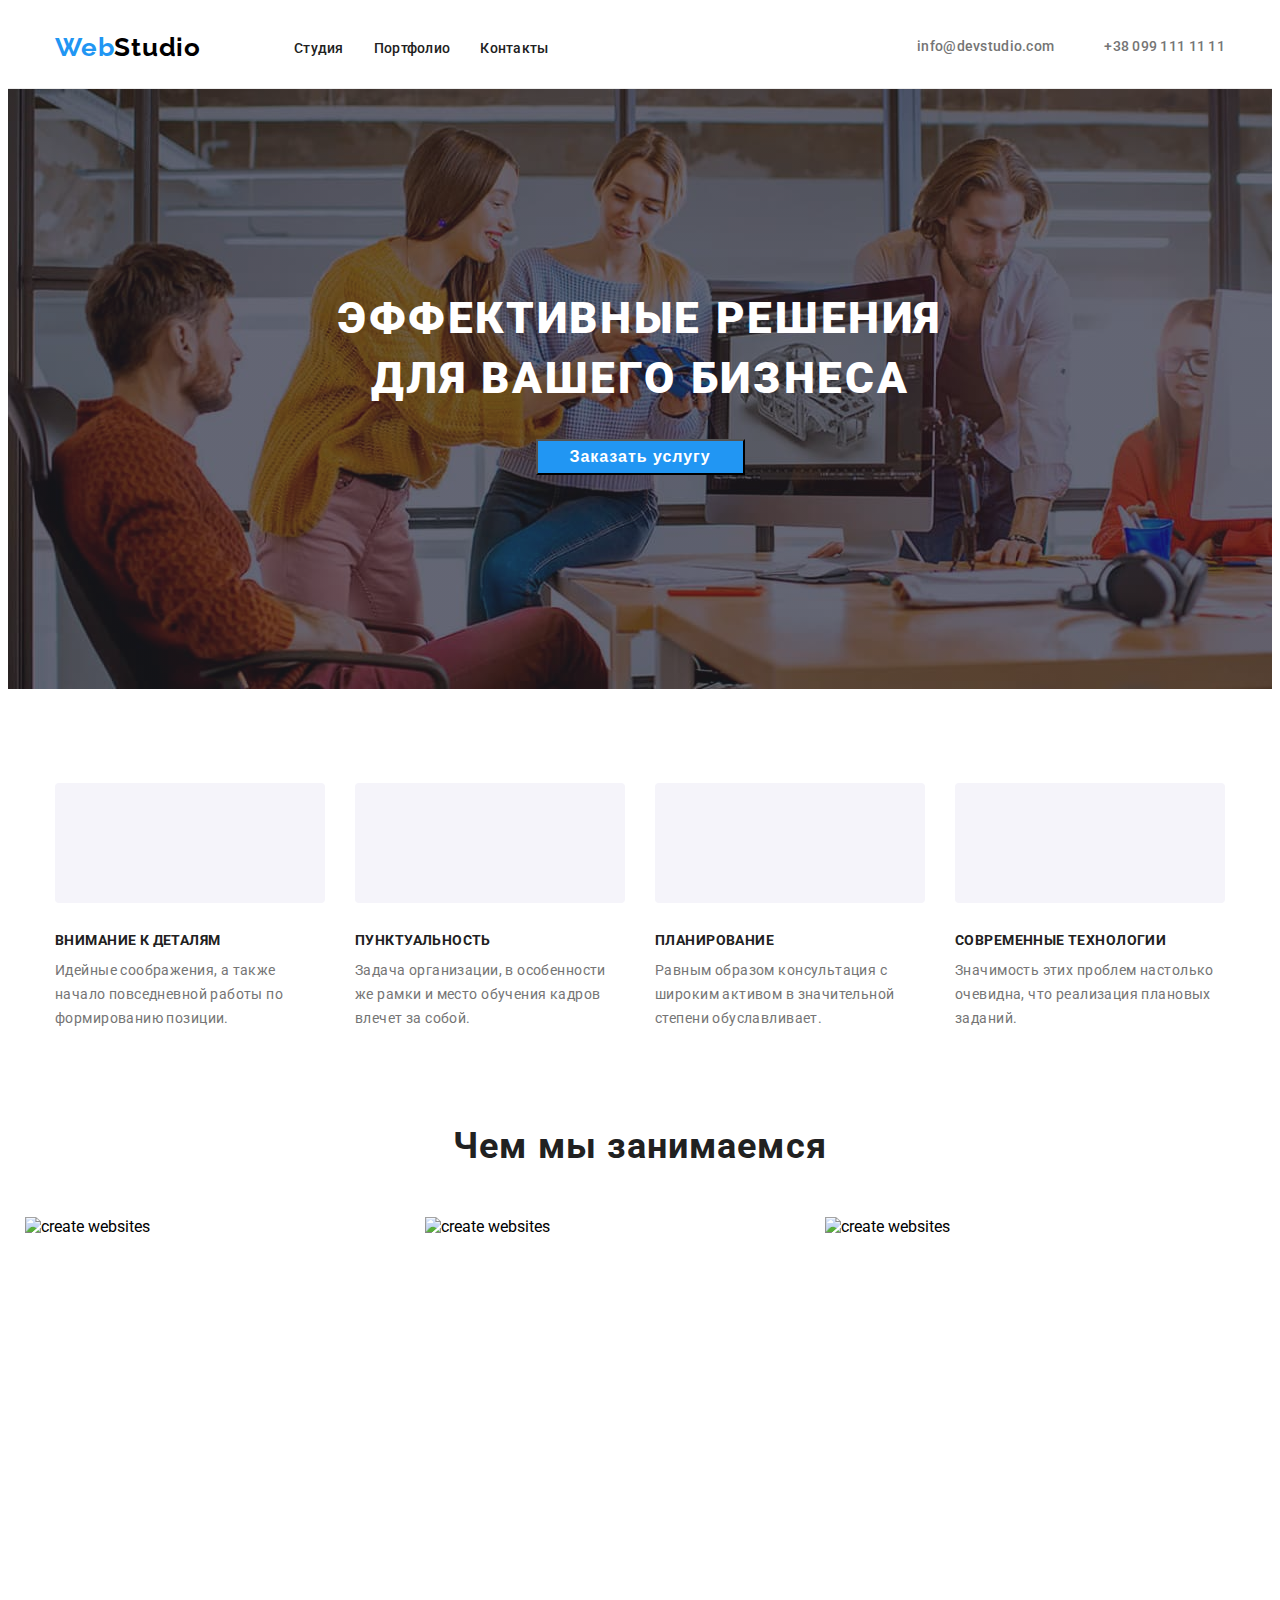
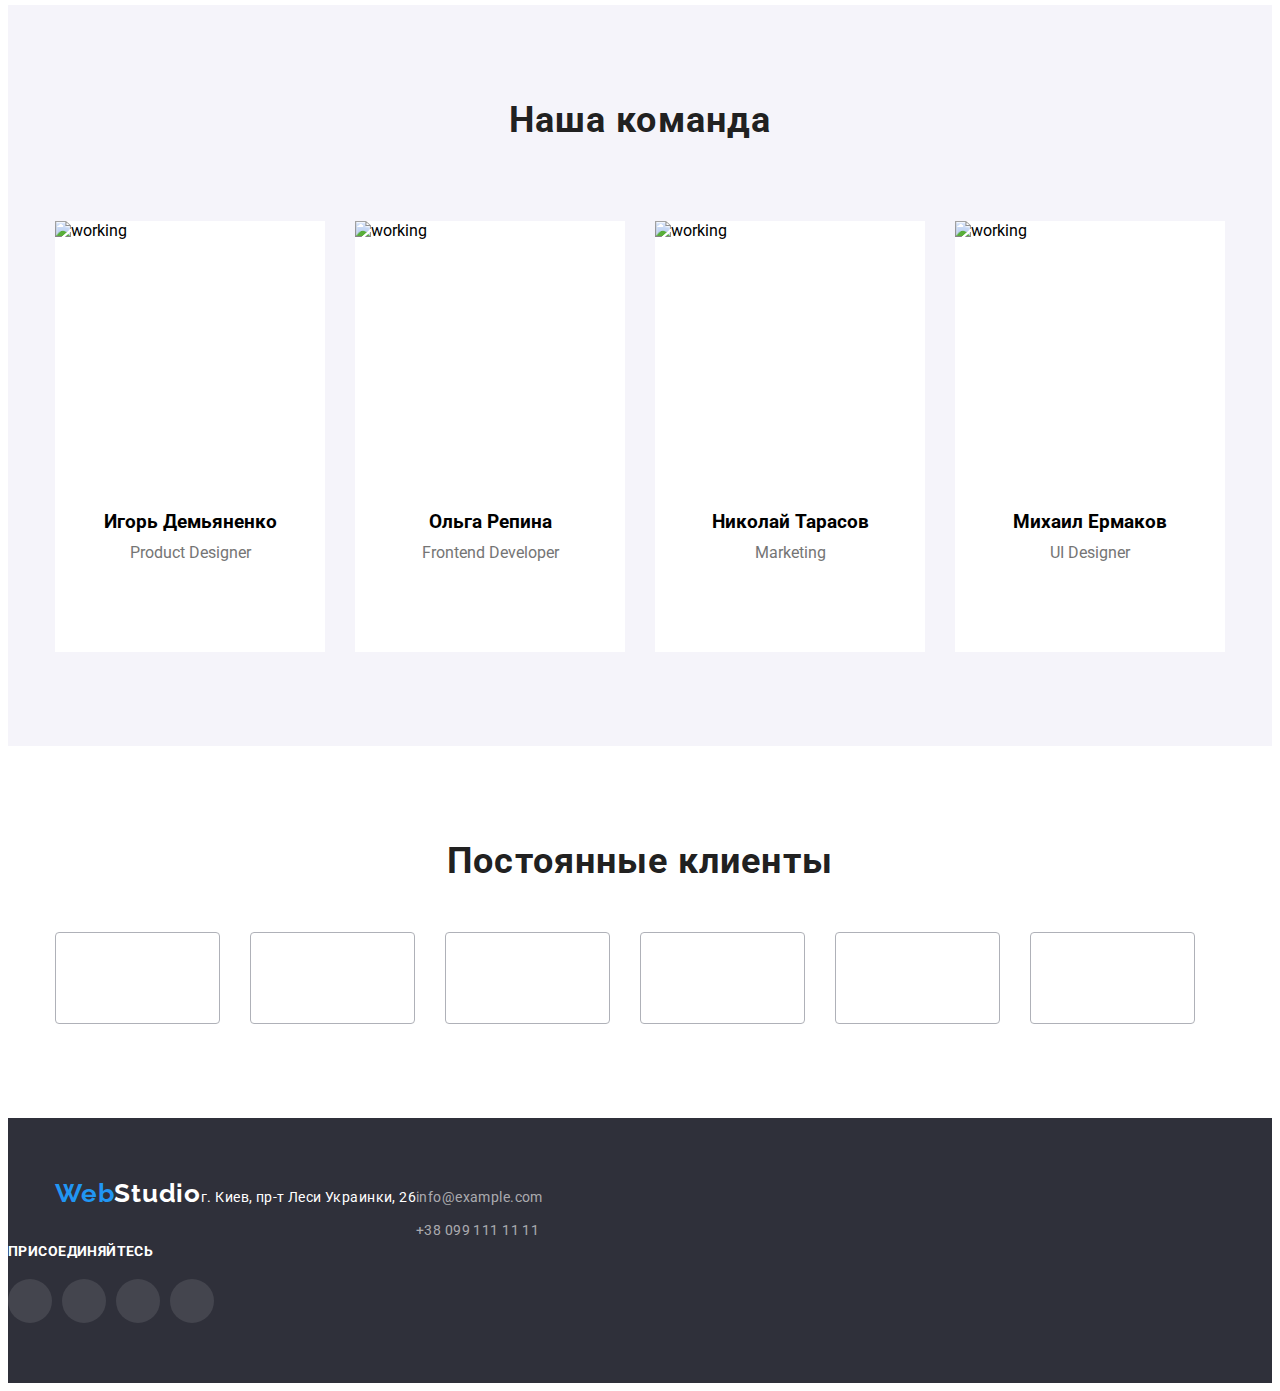
==== index.html @ 2af1f32a "/" ====
<!DOCTYPE html>
<html lang="en">

<head>
    <meta charset="UTF-8" />
    <meta name="viewport" content="width=device-width, initial-scale=1.0">
    <title>Эффективные решения для вашего бизнеса</title>
    <link rel="stylesheet" href="https://cdnjs.cloudflare.com/ajax/libs/modern-normalize/1.1.0/modern-normalize.min.css"
        integrity="sha512-wpPYUAdjBVSE4KJnH1VR1HeZfpl1ub8YT/NKx4PuQ5NmX2tKuGu6U/JRp5y+Y8XG2tV+wKQpNHVUX03MfMFn9Q=="
        crossorigin="anonymous" referrerpolicy="no-referrer" />
    <link rel="preconnect" href="https://fonts.googleapis.com">
    <link rel="preconnect" href="https://fonts.gstatic.com" crossorigin>
    <link
        href="https://fonts.googleapis.com/css2?family=Raleway:wght@700&family=Roboto:wght@400;500;700;900&display=swap"
        rel="stylesheet">
    <link rel="stylesheet" href="./css/styles.css">
</head>

<body>


    <header class="header">
        <div class="container header-container">
        <nav class="header-nav">
            <div class="logo-nav">
            <a class="logo" href="./index.html">Web<span class="logo-pre">Studio</span></a>
</div>
            <ul class="list header-list">
                <li class="header-item">
                    <a class="link header-link" href="./index.html">Студия</a>
                </li>
                <li class="header-item">
                    <a class="link header-link" href="./portfolio.html">Портфолио</a>
                </li>
                <li class="header-item">
                    <a class="link header-link" href="">Контакты</a>
                </li>
            </ul>
</nav>
        
                <ul class="list header-list">
                <li class="header-item">
                    
                    <a class="link header-tel" href="mailto:info@devstudio.com">
                        <svg class="icon-mail" width="16" height="12">
                            <use href="./images/sprite.svg#icon-mail"></use>
                        </svg> info@devstudio.com</a>
                    </li>
                    <li class="header-item">
                    
                        <a class="link header-tel" href="tel:+380991111111">
                            <svg class="icon-tel" wight="10" height="16">
                                <use href="./images/sprite.svg#icon-tel"></use>
                            </svg> +38 099 111 11 11</a>
                </li>
            </ul>
            
</div>
    </header>


    <main>
        <section class="basement basement-overlay">
            
            <h1 class="hero">Эффективные решения для вашего бизнеса</h1>
            <button type="button" class="header-btn">Заказать услугу</button>
            </div>
        </section>


        <section class="properties"> 
            <h2 hidden>Особенности</h2>
            <div class="container">
                <ul class="list properties-list"> 
                <li class="properties-item">
                    <div class="properties-icons">
                    <svg class="content-icon">
                        <use href="./images/sprite.svg#icon-antenna" wight="70px" height="70px"></use>
                    </svg>
                    </div>
                    <h3 class="properties-title">Внимание к деталям</h3>
                    <p class="properties-text">Идейные соображения, а также начало повседневной работы по формированию
                        позиции.</p>
                </li>
                <li class="properties-item">
                    <div class="properties-icons">
                        <svg class="content-icon">
                            <use href="./images/sprite.svg#icon-clock" wight="70px" height="70px"></use>
                        </svg>
                    </div>
                    <h3 class="properties-title">Пунктуальность</h3>
                    <p class="properties-text">Задача организации, в особенности же рамки и место обучения кадров влечет
                        за собой.</p>
                </li>
                <li class="properties-item">
                    <div class="properties-icons">
                        <svg class="content-icon">
                            <use href="./images/sprite.svg#icon-diagram" wight="70px" height="70px"></use>
                        </svg>
                    </div>
                    <h3 class="properties-title">Планирование</h3>
                    <p class="properties-text">Равным образом консультация с широким активом в значительной степени
                        обуславливает.</p>
                </li>
                <li class="properties-item">
                    <div class="properties-icons">
                        <svg class="content-icon">
                            <use href="./images/sprite.svg#icon-astronaut" wight="70px" height="70px"></use>
                        </svg>
                    </div>
                    <h3 class="properties-title">Современные технологии</h3>
                    <p class="properties-text">Значимость этих проблем настолько очевидна, что реализация плановых
                        заданий.</p>
                </li>
            </ul>
            </div>
        </section>


        <section class="activity">
            <div class="container">
            <h2 class="caption-activity">Чем мы занимаемся</h2>
            <ul class="list activity-list">
                <li class="header-item">
                    <img src="./images/computer.png" alt="create websites" width="370" height="294" />
                </li>
                <li class="header-item">
                    <img src="./images/phone.png" alt="create websites" width="370" height="294" />
                </li>
                <li class="header-item">
                    <img src="./images/design.png" alt="create websites" width="370" height="294" />
                </li>
            </ul>
            </div>
        </section>


        <section class="item">
            <div class="container">
            <h2 class="caption">Наша команда</h2>
            <ul class="list activity-list">
                <li class="activity-item">
                    <img class="activity-hero" src="./images/img.jpg" alt="working" width="270" height="260" />
                    <div class="workers">
                    <h3 class="hero-title">Игорь Демьяненко</h3>
                    <p class="hero-pre-title">Product Designer</p>
                    <ul class="team-icons">
                        <li class="btn-icon">
                            <a href="" class="button-social">
                                <svg class="soc-icons" width="20" height="20">
                                    <use href="./images/sprite.svg#icon-instagram"></use>
                                </svg>
                            </a>
<li class="btn-icon">
    <a href="" class="button-social">
        <svg class="soc-icons" width="20" height="20">
            <use href="./images/sprite.svg#icon-twitter"></use>
        </svg>
    </a>
    <li class="btn-icon">
        <a href="" class="button-social">
            <svg class="soc-icons" width="20" height="20">
                <use href="./images/sprite.svg#icon-facebook"></use>
            </svg>
        </a>
        <li class="btn-icon">
            <a href="" class="button-social">
                <svg class="soc-icons" width="20" height="20">
                    <use href="./images/sprite.svg#icon-linkedin"></use>
                </svg>
            </a>
                        </li>
                    </ul>
                    </div>
                </li>

                <li class="activity-item">
                    <img class="activity-hero" src="./images/img(1).jpg" alt="working" width="270" height="260" />
                    <div class="workers">
                    <h3 class="hero-title">Ольга Репина</h3>
                    <p class="hero-pre-title">Frontend Developer</p>
                    <ul class="team-icons">
                        <li class="btn-icon">
                            <a href="" class="button-social">
                                <svg class="soc-icons" width="20" height="20">
                                    <use href="./images/sprite.svg#icon-instagram"></use>
                                </svg>
                            </a>
                        <li class="btn-icon">
                            <a href="" class="button-social">
                                <svg class="soc-icons" width="20" height="20">
                                    <use href="./images/sprite.svg#icon-twitter"></use>
                                </svg>
                            </a>
                        <li class="btn-icon">
                            <a href="" class="button-social">
                                <svg class="soc-icons" width="20" height="20">
                                    <use href="./images/sprite.svg#icon-facebook"></use>
                                </svg>
                            </a>
                        <li class="btn-icon">
                            <a href="" class="button-social">
                                <svg class="soc-icons" width="20" height="20">
                                    <use href="./images/sprite.svg#icon-linkedin"></use>
                                </svg>
                            </a>
                        </li>
                    </ul>
                    </div>
                </li>
                <li class="activity-item">
                    <img class="activity-hero" src="./images/img(2).jpg" alt="working" width="270" height="260" />
                    <div class="workers">
                    <h3 class="hero-title">Николай Тарасов</h3>
                    <p class="hero-pre-title">Marketing</p>
                    <ul class="team-icons">
                        <li class="btn-icon">
                            <a href="" class="button-social">
                                <svg class="soc-icons" width="20" height="20">
                                    <use href="./images/sprite.svg#icon-instagram"></use>
                                </svg>
                            </a>
                        <li class="btn-icon">
                            <a href="" class="button-social">
                                <svg class="soc-icons" width="20" height="20">
                                    <use href="./images/sprite.svg#icon-twitter"></use>
                                </svg>
                            </a>
                        <li class="btn-icon">
                            <a href="" class="button-social">
                                <svg class="soc-icons" width="20" height="20">
                                    <use href="./images/sprite.svg#icon-facebook"></use>
                                </svg>
                            </a>
                        <li class="btn-icon">
                            <a href="" class="button-social">
                                <svg class="soc-icons" width="20" height="20">
                                    <use href="./images/sprite.svg#icon-linkedin"></use>
                                </svg>
                            </a>
                        </li>
                    </ul>
                    </div>
                </li>
                <li class="activity-item">
                    <img class="activity-hero" src="./images/img(3).jpg" alt="working" width="270" height="260" />
                    <div class="workers">
                    <h3 class="hero-title">Михаил Ермаков</h3>
                    <p class="hero-pre-title">UI Designer</p>
                    <ul class="team-icons">
                        <li class="btn-icon">
                            <a href="" class="button-social">
                                <svg class="soc-icons" width="20" height="20">
                                    <use href="./images/sprite.svg#icon-instagram"></use>
                                </svg>
                            </a>
                        <li class="btn-icon">
                            <a href="" class="button-social">
                                <svg class="soc-icons" width="20" height="20">
                                    <use href="./images/sprite.svg#icon-twitter"></use>
                                </svg>
                            </a>
                        <li class="btn-icon">
                            <a href="" class="button-social">
                                <svg class="soc-icons" width="20" height="20">
                                    <use href="./images/sprite.svg#icon-facebook"></use>
                                </svg>
                            </a>
                        <li class="btn-icon">
                            <a href="" class="button-social">
                                <svg class="soc-icons" width="20" height="20">
                                    <use href="./images/sprite.svg#icon-linkedin"></use>
                                </svg>
                            </a>
                        </li>
                    </ul>
                    </div>
                </li>
            </ul>
        </div>
        </section>
    </main>


    <section class="clients">
        <div class="container">
            <h2 class="clients-o"> Постоянные клиенты </h2>
            <ul class="clients-container">
                <li class="client-li">
                    <a class="client-item" href="" target="_blank" rel="noopener noreferrer">
                        <svg class="client-icon" width="106" height="60">
                            <use href="./images/sprite.svg#icon-company1"></use>
                        </svg>
                    </a>
                </li>
                <li class="client-li">
                    <a class="client-item" href="" target="_blank" rel="noopener noreferrer">
                        <svg class="client-icon" width="106" height="60">
                            <use href="./images/sprite.svg#icon-company2"></use>
                        </svg>
                    </a>
                </li>
                <li class="client-li">
                    <a class="client-item" href="" target="_blank" rel="noopener noreferrer">
                        <svg class="client-icon" width="106" height="60">
                            <use href="./images/sprite.svg#icon-company3"></use>
                        </svg>
                    </a>
                </li>
                <li class="client-li">
                    <a class="client-item" href="" target="_blank" rel="noopener noreferrer">
                        <svg class="client-icon" width="106" height="60">
                            <use href="./images/sprite.svg#icon-company4"></use>
                        </svg>
                    </a>
                </li>
                <li class="client-li">
                    <a class="client-item" href="" target="_blank" rel="noopener noreferrer">
                        <svg class="client-icon" width="106" height="60">
                            <use href="./images/sprite.svg#icon-company5"></use>
                        </svg>
                    </a>
                </li>
                <li class="client-li">
                    <a class="client-item" href="" target="_blank" rel="noopener noreferrer">
                        <svg class="client-icon" width="106" height="60">
                            <use href="./images/sprite.svg#icon-company6"></use>
                        </svg>
                    </a>
                </li>

            </ul>
        </div>
    </section>

<footer class="footer">
    <div class="container  footer-container-ul">
        <a class="footer-logo">Web<span class="logo-o-pre">Studio</span> </a>

        <address>
            <ul>
                <li class="footer-item">
                    <a class="footer-adress-link" href="https://goo.gl/maps/RXdo3pRsF12YDNq58" target="_blank"
                        rel="noopener noreferrer">
                        г. Киев, пр-т Леси Украинки, 26 </a>

                </li>
            </ul>
        </address>


        <ul>
            <li class="footer-item">
                <a class="footer-link" href="mailto:info@example.com">info@example.com</a>
            </li>
            <li class="footer-item">
                <a class="footer-link" href="tel:+380991111111">+38 099 111 11 11</a>
            </li>

        </ul>
    </div>
    <div class="footer-o-list">
        <h3 class="footer-header">ПРИСОЕДИНЯЙТЕСЬ</h3>
        <ul class="footer-section">
            <li class="footer-li">
                <a class="social-footer" href="">
                    <svg class="footer-actors-icons">
                        <use href="./images/sprite.svg#icon-instagram" width="20" height="20"></use>
                    </svg>
                </a>
            </li>
            <li class="footer-li">
                <a class="social-footer" href="">
                    <svg class="footer-actors-icons">
                        <use href="./images/sprite.svg#icon-twitter" width="20" height="20"></use>
                    </svg>
                </a>
            </li>
            <li class="footer-li">
                <a class="social-footer" href="">
                    <svg class="footer-actors-icons">
                        <use href="./images/sprite.svg#icon-facebook" width="20" height="20"></use>
                    </svg>
                </a>
            </li>
            <li class="footer-li">
                <a class="social-footer" href="">
                    <svg class="footer-actors-icons">
                        <use href="./images/sprite.svg#icon-linkedin" width="20" height="20"></use>
                    </svg>
                </a>
            </li>
        </ul>
    </div>
</footer>
</body>

</html>
---- css/styles.css ----
body {
  background-color: white;
}
p,
h1,
h2,
h3,
h4,
h5,
h6 {
  margin: 0;
}

ul {
  margin: 0;
  padding-left: 0;
  list-style: none;
}

button {
  cursor: pointer;
}

:root {
  --first-title-color: #ffffff;
  --second-title-color: #000000;
  --accent-color: #ffffff;
  --button-color: #2196f3;
  --icons-color: #AFB1B8;
  

}

img {
  display: block;
}

body {
  font-family: "Roboto", sans-serif;
}
.list {
  list-style: none;
}
.link {
  text-decoration: none;
}
* {
  box-sizing: border-box;
}

.container {
  width: 1200px;
  padding-left: 15px;
  padding-right: 15px;
  margin: 0 auto;
}

/*-------------------------------- header--------------------------------- */

.header {
  background-color: rgb(255, 255, 255);
  padding-top: 24px;
  padding-bottom: 25px;
  border-bottom: 1px solid #ececec;
}

.header-container {
  display: flex;
  align-items: center;
}

.header-connect {
  margin-left: auto;
}

.header-list {
  margin-left: auto;
  display: flex;
}

.header-link {
  font-weight: 500;
  font-size: 14px;
  line-height: 1.14;
  letter-spacing: 0.02em;
  

  color: #212121;
}

.header-link:hover,
.header-link:focus,
.header-tel:hover,
.header-tel:focus {
  color: #2196f3;
}

.header-tel {
  font-weight: 500;
  font-size: 14px;
  line-height: 1.14;
  letter-spacing: 0.02em;
  display: flex;
  align-items: center;

  color: #757575;
}

.header-btn {
  font-weight: bold;
  font-size: 16px;
  line-height: 1.87;
  display: flex;
  align-items: center;
  text-align: center;
  letter-spacing: 0.06em;
  padding-left: 32px;
  padding-right: 32px;

  color: #ffffff;
  margin-top: 350px;
  margin-bottom: 200px;
}

.header-nav {
  display: flex;
  align-items: center;
}

.header-btn {

  background: #2196f3;

  margin: 0 auto;
}

.footer-link {
  font-weight: normal;
  font-size: 14px;
  line-height: 1.71;
  letter-spacing: 0.03em;

  color: rgba(255, 255, 255, 0.6);
}

.header-title {
  font-weight: 500;
  font-size: 14px;
  line-height: 1.14;
  letter-spacing: 0.02em;

  color: #757575;
}

.header-item:not(:last-child) {
  margin-right: 30px;
}


/* ------------------------------hero--------------------------------- */

.hero {
  width: 696px;
  font-weight: 900;
  font-size: 44px;
  line-height: 1.36;
  text-align: center;
  letter-spacing: 0.06em;
  text-transform: uppercase;

  margin: 0 auto;


  margin-bottom: 30px;

  color: #ffffff;
}

.hero-title {
  margin-bottom: 10px;

}

.hero-pre-title {
  
  color: #757575;
}
/*---------------------------------properties--------------------------------*/
.properties {
  padding-top: 94px;
}

.properties-title {
  font-weight: bold;
  font-size: 14px;
  line-height: 1.14;
  letter-spacing: 0.03em;
  text-transform: uppercase;
  margin-bottom: 10px;

  color: #212121;
}

.portfolio-pre-title {
  background: #ffffff;

}

.properties-text {
  font-weight: normal;
  font-size: 14px;
  line-height: 1.71;

  letter-spacing: 0.03em;

  color: #757575;
}

.properties-list {
  margin-top: -30px;
  margin-left: -30px;
  display: flex;
  align-items: center;
}

.properties-item {
  flex-basis: calc(100% / 3 - 30px);
  margin-left: 30px;
  margin-top: 30px;

}


.properties-icons{
  width: 270px;
  height: 120px;
  display: flex;
  align-items: center;
  justify-content: center;
  border-radius: 4px;
  background: #F5F4FA;
  margin-bottom: 30px;
}

/*------------------------reasons-----------------------------*/

.reasons-link {
  background: #f5f4fa;
  border-radius: 4px;

  font-weight: 500;
  font-size: 16px;
  line-height: 1.62;
  text-align: center;
  letter-spacing: 0.03em;
  padding-top: 6px;
  padding-bottom: 6px;
  padding-left: 22px;
  padding-right: 22px;
  color: #212121;
}

.reasons-pre {
  display: flex;
  justify-content: center;
  margin-bottom: 54px;
}

.reasons-link:hover,
.reasons-link:focus,
.reasons-link:hover,
.reasons-link:focus {
  color: var(--accent-color);
  cursor: pointer;
  background-color: #2196f3;
}

.reasons-item:not(:last-child) {
  margin-right: 8px;
}

/*-----------------------portfolio---------------------------*/

.portfolio-title {
  font-weight: bold;
  font-size: 18px;
  line-height: 2;
  letter-spacing: 0.06em;
  margin-bottom: 4px;

  color: #212121;
}

.portfolio-text {
  font-weight: normal;
  font-size: 16px;
  line-height: 1.87;
  letter-spacing: 0.03em;

  color: #757575;

}

.portfolio-pre {
  display: flex;
  margin-top: -30px;
  margin-left: -30px;
  flex-wrap: wrap;
  
}

.portfolio-pre-title {
  margin-top: 30px;
  display: block;
  margin-left: 30px;
  width: 370px;
  background: #ffffff;
}

.portfolio-pre-title:hover,
.portfolio-pre-title:focus{
  
  box-shadow: 0px 1px 1px rgba(0, 0, 0, 0.12),
  0px 4px 4px rgba(0, 0, 0, 0.06),
  1px 4px 6px rgba(0, 0, 0, 0.16);
}

.portfolio-o-pre-title{
  width: 370px;
  margin-left: 30px;
}
.portfolio {
  padding-bottom: 94px;
}

.portfolio-o {
  padding-top: 20px ;
  padding-bottom: 20px;
  padding-left: 24px ;
  padding-right: 24px; 
  border-right: 1px solid rgba(238, 238, 238, 1);;
  border-left: 1px solid rgba(238, 238, 238, 1);
  border-bottom:1px solid rgba(238, 238, 238, 1);
}

/*---------------------------address---------------------------------------*/

/*---------------------------------headlines------------------------------*/

.headlines {
  font-weight: bold;
  font-size: 36px;
  line-height: 1.16;
  text-align: center;
  letter-spacing: 0.03em;

  color: #212121;
}

/*----------------------------logo----------------------------------------*/
.logo-nav{
  margin-right: 93px;
}
.logo {
  font-family: "Raleway";
  display: block;
  font-weight: bold;
  font-size: 26px;
  letter-spacing: 0.03em;

  color: #2196f3;
  text-decoration: none;
}

.logo-pre {
  font-weight: bold;
  font-size: 26px;
  line-height: 1.19;
  letter-spacing: 0.03em;

  color: #000000;
}

.logo-o-pre {
  font-weight: bold;
  font-size: 26px;
  line-height: 1.19;
  letter-spacing: 0.03em;

  color: #ffffff;
}

.logo-item {
  background-color: #2f303a;
}

/* ------------------------------basement-------------------------------- */
.basement-overlay{
  max-width: 1600px;
  height: 600px;
  margin-left: auto;
  margin-right: auto;
  border-color: rgba(196, 196, 196, 1);
  background-image: linear-gradient(
    to right,
    rgba(47, 48, 58, 0.4),
    rgba(47, 48, 58, 0.4)
  ), 
  url(../images/people.jpg);
  background-size: cover;
}

.basement {
  padding-top: 200px;
  padding-bottom: 200px;
  background-color: rgb(62, 62, 68);
}

/*-----------------------------------footer------------------------------ */
.footer {
  padding-top: 60px;
  padding-bottom: 60px;
  background-color: #2f303a;
}

.footer-container{

}

.footer-logo {
  font-family: "Raleway";
  font-weight: bold;
  font-size: 26px;
  letter-spacing: 0.03em;
  display: block;
  margin-bottom: 30px;
  
  color: #2196f3;
  text-decoration: none;
}

.footer-pre {
  padding-top: 60px;
  padding-bottom: 60px;
}

.footer-item:not(:last-child) {
  margin-bottom: 9px;
}

.footer-li:not(:last-child) {
  margin-right: 10px;
}

.footer-o-pre {
  padding-bottom: 60px;
  padding-top: 60px;
}

.footer-adress-link {
  font-weight: normal;
  font-size: 14px;
  line-height: 1.71;
  letter-spacing: 0.03em;

  color: #ffffff;
  text-decoration: none;
  font-style: normal;
}
.footer-link {
  text-decoration: none;
  font-style: normal;
}

.footer-list{
  display: flex;
  align-items: baseline;
font-weight: 700;
font-size: 14px;
line-height: 16px;
letter-spacing: 0.03em;
text-transform: uppercase;
color: #FFFFFF; 
}

.footer-o-list {
  font-family: 'Roboto';
  font-style: normal;
  font-weight: 700;
  font-size: 14px;
  line-height: 16px;
  letter-spacing: 0.03em;
  text-transform: uppercase;
  color: #FFFFFF;
}
.footer-header{

font-family: 'Roboto';
margin-bottom: 20px;
font-weight: 700;
font-size: 14px;
line-height: 16px;
letter-spacing: 0.03em;
text-transform: uppercase;

color: #FFFFFF;
}

.footer-container-ul{
  display: flex;
  align-items: baseline;
}

.social-footer{
  padding: 0;
  border:none;
  width: 44px;
  height: 44px;
  fill: var(--accent-color);
  background-color: rgba(255, 255, 255, 0.1);
  border-radius: 50%;
  display: flex;
  justify-content: center;
  align-items: center;
}

.footer-actors-icons{
  height: 20px;
  width: 20px;
}

.social-footer:hover,
.social-footer:focus {
  background-color: var(--button-color);
}



.footer-section{
    display: flex;
}

/*------------------------------activity----------------------------------*/


.activity-list {
  
  margin-left: -30px;
  display: flex;
}

.activity-item {
  margin-top: 30px;
  margin-left: 30px;
  background: #ffffff;
}

.activity {
  padding-top: 94px;
  padding-bottom: 94px;
}

/*--------------------------caption---------------------------------------*/

.caption {
  font-weight: bold;
  font-size: 36px;
  line-height: 42px;
  text-align: center;
  letter-spacing: 0.03em;
  
  margin-bottom: 50px;

  color: #212121;
}

.caption-activity {
  font-weight: bold;
  font-size: 36px;
  line-height: 42px;
  text-align: center;
  letter-spacing: 0.03em;

  color: #212121;

  margin-bottom: 50px;
}

.activity-item:not(:last-child)) {
  margin-right: 30px;
}

/* ------------------------item------------------------------------------- */
.item {
  padding-top: 94px;
  padding-bottom: 94px;
  background-color: #f5f4fa;
}

.workers {
  padding-top: 30px ;
  padding-bottom: 30px;
  text-align: center;
}

.reasons {
  padding-top: 94px;
  padding-bottom: 94px;
}

/* ----------------------------clients---------------------------------- */
.clients{
  padding-top: 94px;
  padding-bottom: 94px;

}

.clients-o{
  align-items: center;
  font-size: 36px;
  letter-spacing: 0.03em;
  margin-bottom: 50px;
  text-align: center;
  color: #212121;

}

  .client-li :not(:last-child){
    margin-right: ;
  }

.client-li{
  height: 92px;
  width: 170px;
  margin-right: 30px;
}

.clients-container{
  display: flex;
  justify-content: space-between;
  
}

.client-item:hover,
.client-item:focus{
  border: 1px solid var(--button-color);
  fill: var(--button-color)

}


.client-icon{
fill: var(--icons-color);
}

.client-icon:hover,
.client-icon:focus {
  fill: var(--button-color);
}

.client-item{
  width: 100%;
  height: 100%;
  border: 1px solid #AFB1B8;
  border-radius: 4px;
  display: flex;
  justify-content: center;
  align-items: center;
}


/*------------------------icon-----------------------------------------*/
.icon-tel {
  width :10px;
  height :16px;
  fill: currentColor;
  margin-right: 10px;
}
.icon-tel:hover,
.icon-tel:focus,
.icon-mail:hover,
.icon-mail:focus,
{
  color: var(--accent-color);
  cursor: pointer;
  fill: var(--button-color)
}

.icon-mail {
  width :16px;
  height :12px;
  fill: currentColor;
margin-right: 10px;
}

.content-icon{
  width: 70px;
  height: 70px;
  fill: var(--icons-color);
}

.team-icons{
  list-style: none;
  display: flex;
  justify-content: center;
  align-items: center;
  cursor: pointer;
  margin-top: 16px;
}

.btn-icon:not(:last-child){
  margin-right: 10px;
}

.button-social{
  display: flex;
  justify-content: center;
  align-items: center;
  width: 44px;
  height: 44px;
  border-radius: 50%;
  fill:var(--icons-color);
}

.button-social:hover,
.button-social:focus{
  background-color: var(--button-color);
  fill: var(--accent-color);
}
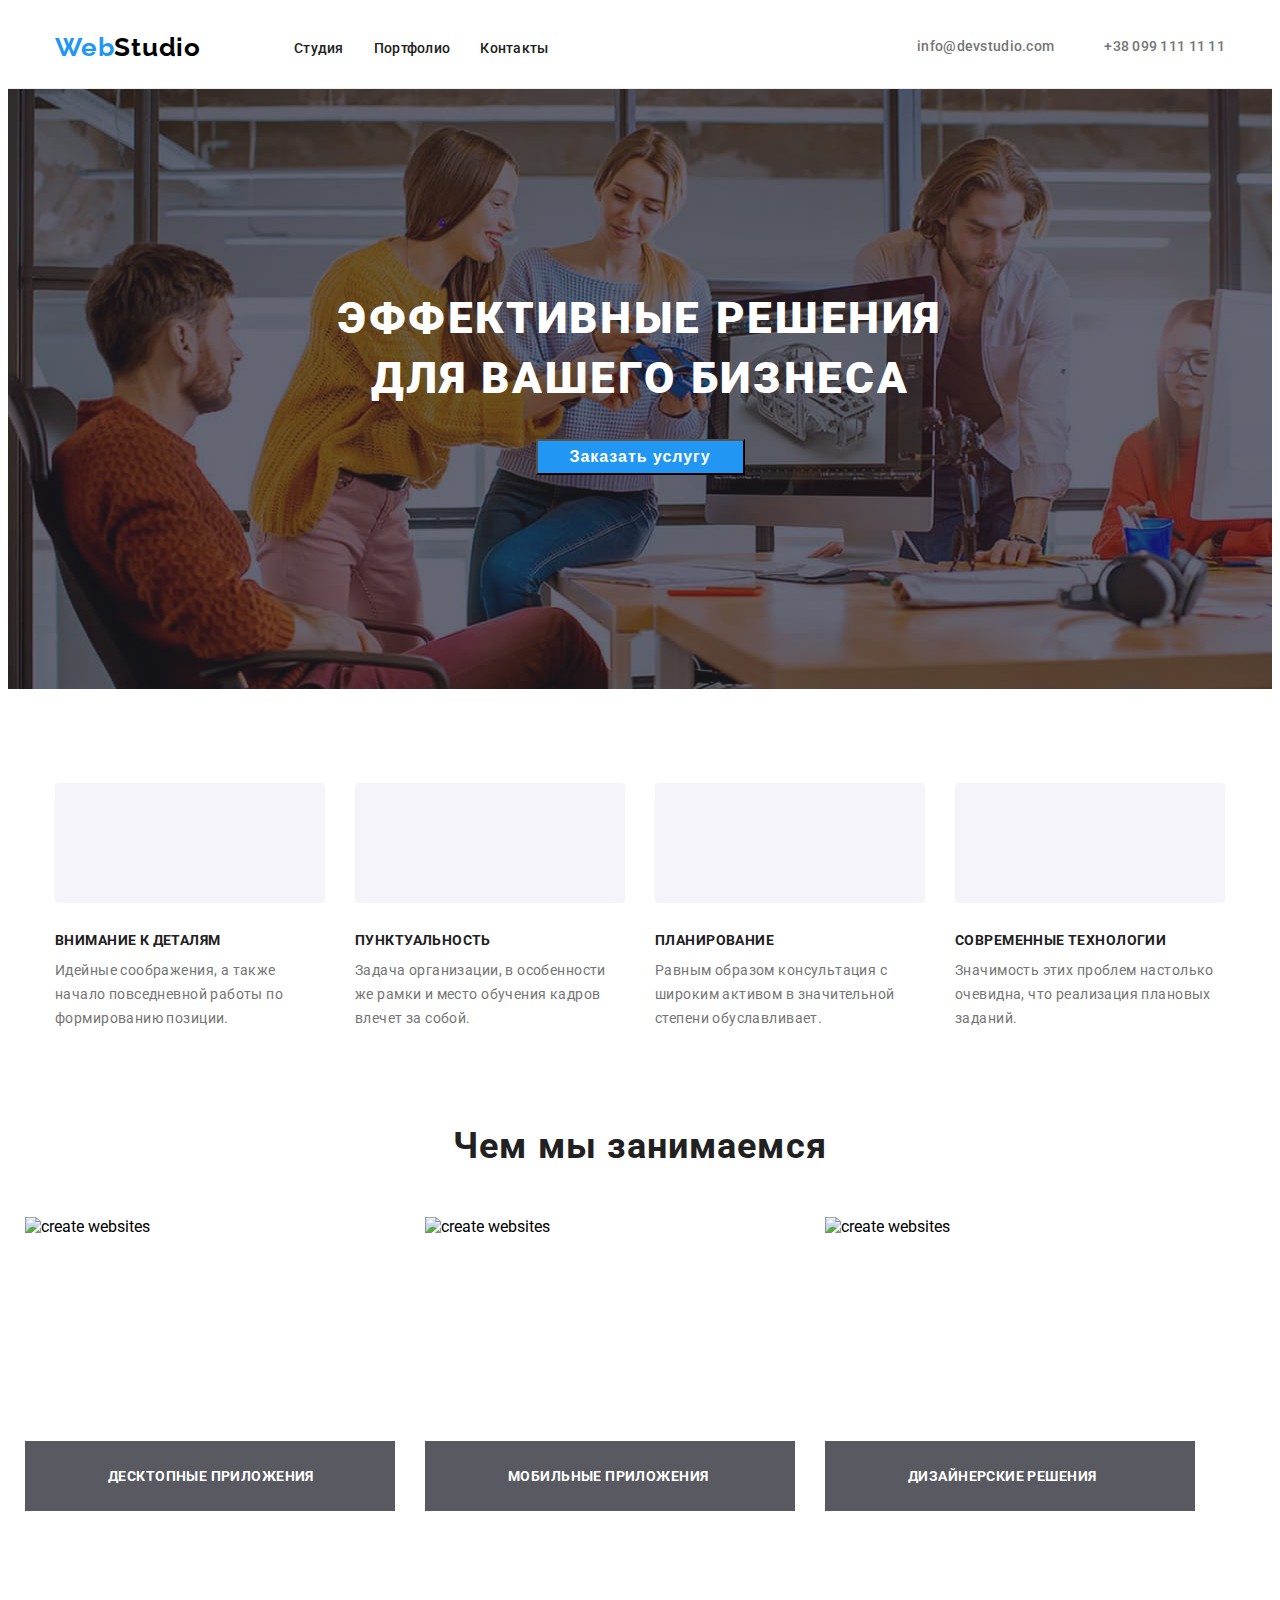
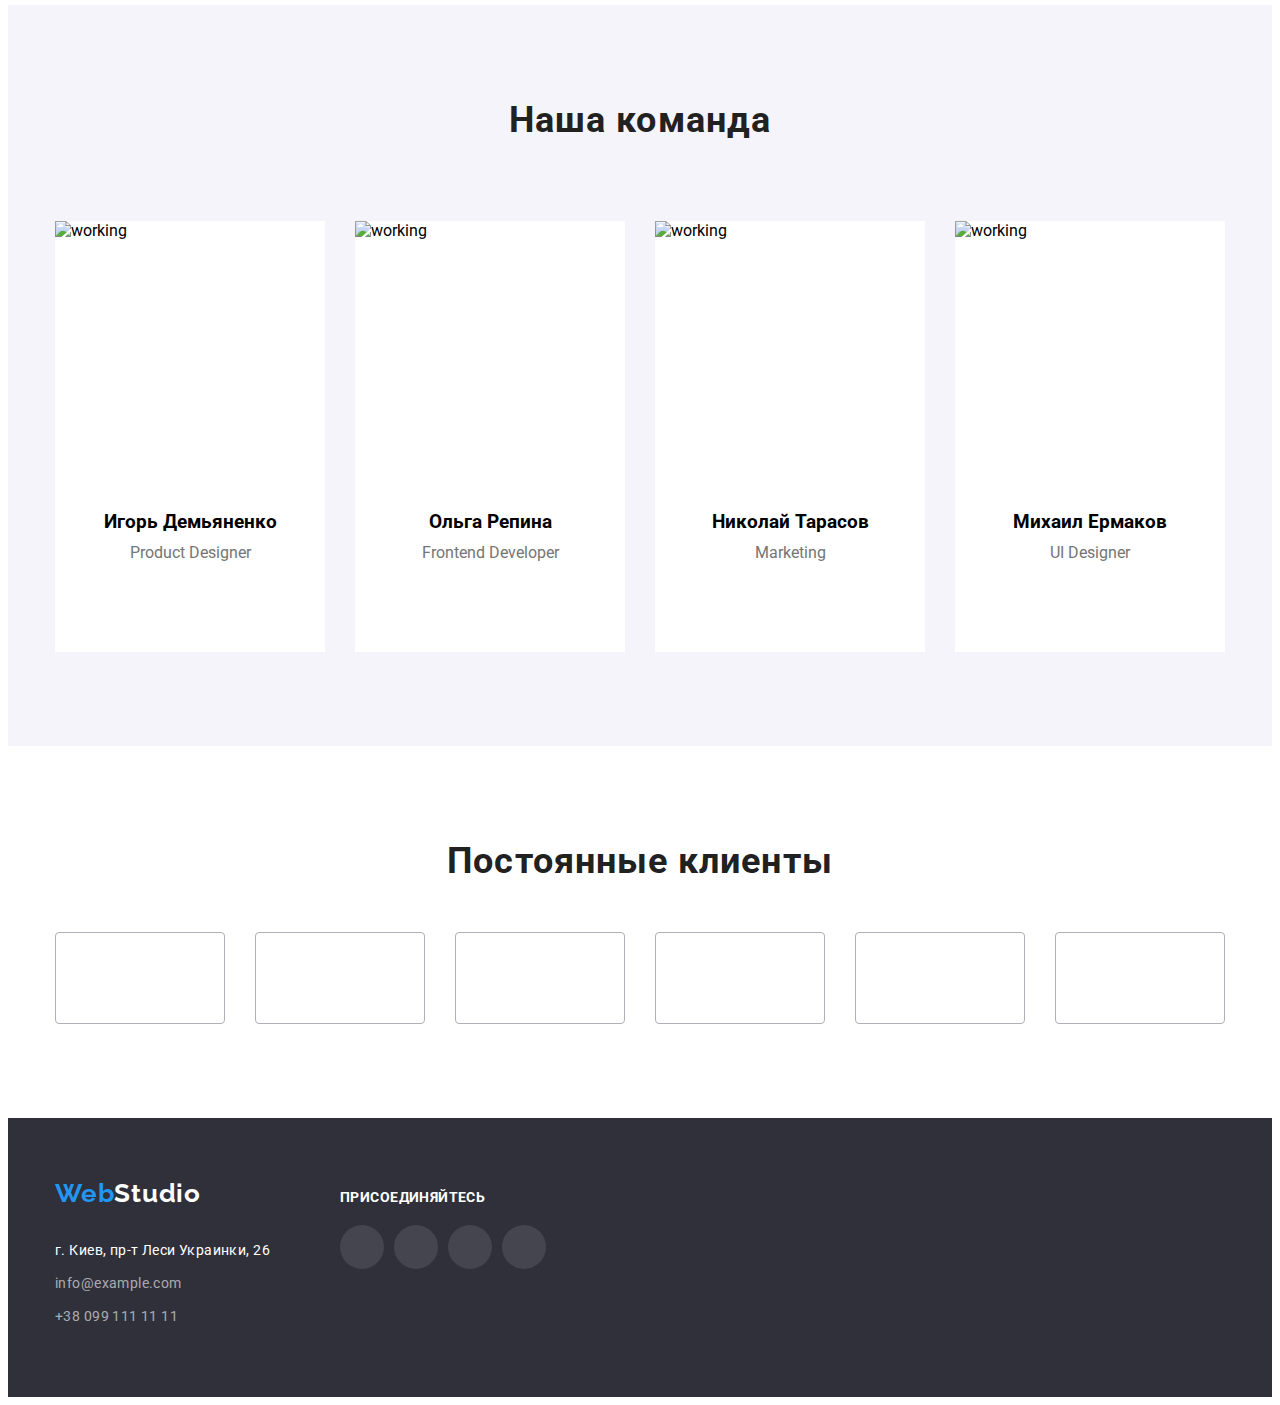
==== commit 1cf16c67: "/" ====
--- a/index.html
+++ b/index.html
@@ -63,7 +63,17 @@
         <section class="basement basement-overlay">
             
             <h1 class="hero">Эффективные решения для вашего бизнеса</h1>
-            <button type="button" class="header-btn">Заказать услугу</button>
+            <button data-modal-open type="button" class="header-btn">Заказать услугу</button>
+            
+            <div class="backdrop is-hidden"  data-modal>
+                <div class="modal">
+                    <div class="backdrop-form">
+                <button type="button" class="backdrop-btn" data-modal-close>
+                    <svg class="backdrop-icon" width="30" height="30">
+                        <use class="" href="./images/close.svg"></use>
+                    </svg>
+                </button>
+                </div>
             </div>
         </section>
 
@@ -122,13 +132,22 @@
             <h2 class="caption-activity">Чем мы занимаемся</h2>
             <ul class="list activity-list">
                 <li class="header-item">
-                    <img src="./images/computer.png" alt="create websites" width="370" height="294" />
+                    <img class="websites" src="./images/computer.png" alt="create websites" width="370" height="294" />
+                    <div class="activity-text">
+                        <p class="activity-o-text">Десктопные приложения</p>
+                    </div>
                 </li>
                 <li class="header-item">
                     <img src="./images/phone.png" alt="create websites" width="370" height="294" />
+                    <div class="activity-text">
+                        <p class="activity-o-text">Мобильные приложения</p>
+                    </div>
                 </li>
                 <li class="header-item">
                     <img src="./images/design.png" alt="create websites" width="370" height="294" />
+                    <div class="activity-text">
+                        <p class="activity-o-text">Дизайнерские решения</p>
+                    </div>
                 </li>
             </ul>
             </div>
@@ -334,7 +353,10 @@
     </section>
 
 <footer class="footer">
-    <div class="container  footer-container-ul">
+    
+        <div class="container footer-o">
+        <div class="footer-container-ul">
+            
         <a class="footer-logo">Web<span class="logo-o-pre">Studio</span> </a>
 
         <address>
@@ -347,7 +369,6 @@
                 </li>
             </ul>
         </address>
-
 
         <ul>
             <li class="footer-item">
@@ -391,8 +412,10 @@
                 </a>
             </li>
         </ul>
+        </div>
     </div>
 </footer>
+<script src="./js/modal.js"></script>
 </body>
 
 </html>--- a/css/styles.css
+++ b/css/styles.css
@@ -27,7 +27,7 @@
   --accent-color: #ffffff;
   --button-color: #2196f3;
   --icons-color: #AFB1B8;
-  
+  --timing-function: cubic-bezier(0.4, 0, 0.2, 1);
 
 }
 
@@ -55,6 +55,71 @@
   margin: 0 auto;
 }
 
+.backdrop{
+  position: fixed;
+  width: 100%;
+  height: 100%;
+  left: 0px;
+  top: 0px;
+  background: rgba(0, 0, 0, 0.2);
+  opacity: 1;
+  visibility: visible;
+  transition: opacity 250ms var(var(--timing-function));
+}
+
+.backdrop.is-hidden.backdrop-form{
+  transform: translate(-50%, -50%) scale(0.5);
+}
+
+.backdrop-form{
+  position: absolute;
+  top: 50%;
+  left: 50%;
+  transform: translate(-50%, -50%) scale(1);
+  min-width: 528px;
+  min-height: 581px;
+  background-color: var(--accent-color);
+  box-shadow: 0px 1px 3px rgba(0, 0, 0, 0.12), 0px 1px 1px rgba(0, 0, 0, 0.14), 0px 2px 1px rgba(0, 0, 0, 0.2);
+  border-radius: 4px;
+  transition: transform 2500ms var(--timing-function);
+}
+
+.backdrop-btn{
+  position: absolute;
+  top: 8px;
+  right: 8px;
+  border: 0;
+  padding: 0;
+  background-color: var(--accent-color);
+  cursor: pointer;
+  transition: transform 2500ms var(--timing-function);
+}
+
+.backdrop-icon{
+  display: flex;
+  align-items: center;
+  justify-content: center;
+}
+
+.backdrop.is-hidden{
+  opacity: 0;
+  pointer-events: none;
+  visibility: hidden;
+}
+
+.modal{
+position: absolute;
+width: 528px;
+height: 581px;
+left: 536px;
+top: 221px;
+
+background: #FFFFFF;
+box-shadow: 0px 1px 3px rgba(0, 0, 0, 0.12),
+0px 1px 1px rgba(0, 0, 0, 0.14),
+0px 2px 1px rgba(0, 0, 0, 0.2);
+border-radius: 4px;
+}
 /*-------------------------------- header--------------------------------- */
 
 .header {
@@ -79,6 +144,8 @@
 }
 
 .header-link {
+
+  position: relative;
   font-weight: 500;
   font-size: 14px;
   line-height: 1.14;
@@ -95,6 +162,24 @@
   color: #2196f3;
 }
 
+.header-link::after{
+  content: '';
+  position:absolute;
+  display: block;
+  width: 100%;
+  height: 4px;
+  left: 0;
+  top: 46px;
+  background-color: #2196F3;
+  border-radius: 2px;
+  transition: opasity 250ms, cubic-bezier(0.4, 0, 0.2, 1);
+  opacity: 0;
+}
+
+.header-link:hover::after{
+  opacity: 1;
+}
+
 .header-tel {
   font-weight: 500;
   font-size: 14px;
@@ -139,7 +224,6 @@
   font-size: 14px;
   line-height: 1.71;
   letter-spacing: 0.03em;
-
   color: rgba(255, 255, 255, 0.6);
 }
 
@@ -156,6 +240,9 @@
   margin-right: 30px;
 }
 
+.header-item{
+  position: relative;
+}
 
 /* ------------------------------hero--------------------------------- */
 
@@ -258,6 +345,7 @@
   padding-left: 22px;
   padding-right: 22px;
   color: #212121;
+  border: none;
 }
 
 .reasons-pre {
@@ -273,6 +361,10 @@
   color: var(--accent-color);
   cursor: pointer;
   background-color: #2196f3;
+  box-shadow: 0px 3px 1px rgba(0, 0, 0, 0.1),
+  0px 1px 2px rgba(0, 0, 0, 0.08),
+  0px 2px 2px rgba(0, 0, 0, 0.12);
+  border-radius: 4px;
 }
 
 .reasons-item:not(:last-child) {
@@ -317,9 +409,12 @@
   background: #ffffff;
 }
 
-.portfolio-pre-title:hover,
-.portfolio-pre-title:focus{
-  
+.portfolio-list{
+  display: block;
+}
+
+.portfolio-list:hover,
+.portfolio-list:focus{
   box-shadow: 0px 1px 1px rgba(0, 0, 0, 0.12),
   0px 4px 4px rgba(0, 0, 0, 0.06),
   1px 4px 6px rgba(0, 0, 0, 0.16);
@@ -423,9 +518,7 @@
   background-color: #2f303a;
 }
 
-.footer-container{
-
-}
+
 
 .footer-logo {
   font-family: "Raleway";
@@ -444,7 +537,7 @@
   padding-bottom: 60px;
 }
 
-.footer-item:not(:last-child) {
+.footer-item {
   margin-bottom: 9px;
 }
 
@@ -462,6 +555,7 @@
   font-size: 14px;
   line-height: 1.71;
   letter-spacing: 0.03em;
+  
 
   color: #ffffff;
   text-decoration: none;
@@ -484,6 +578,7 @@
 }
 
 .footer-o-list {
+  display: inline-block;
   font-family: 'Roboto';
   font-style: normal;
   font-weight: 700;
@@ -491,7 +586,12 @@
   line-height: 16px;
   letter-spacing: 0.03em;
   text-transform: uppercase;
-  color: #FFFFFF;
+  color: #FFFFFF;  
+}
+
+.footer-o{
+  display: flex;
+  align-items: baseline;
 }
 .footer-header{
 
@@ -506,10 +606,8 @@
 color: #FFFFFF;
 }
 
-.footer-container-ul{
-  display: flex;
-  align-items: baseline;
-}
+
+
 
 .social-footer{
   padding: 0;
@@ -534,7 +632,10 @@
   background-color: var(--button-color);
 }
 
-
+.footer-container-ul{
+  display: block;
+  margin-right: 70px;
+}
 
 .footer-section{
     display: flex;
@@ -560,6 +661,30 @@
   padding-bottom: 94px;
 }
 
+
+
+.activity-text{
+  position: absolute;
+  bottom: 0;
+  width: 370px;
+  height: 70px;
+  
+  background: rgba(47, 48, 58, 0.8);
+}
+
+.activity-o-text{  
+  position: absolute;
+  bottom: 27px;
+  left: 83px;
+  font-family: 'Roboto';
+  font-weight: 700;
+  font-size: 14px;
+  line-height: 16px;
+  letter-spacing: 0.03em;
+  text-transform: uppercase;
+  
+  color: #FFFFFF;
+}
 /*--------------------------caption---------------------------------------*/
 
 .caption {
@@ -608,6 +733,7 @@
   padding-bottom: 94px;
 }
 
+
 /* ----------------------------clients---------------------------------- */
 .clients{
   padding-top: 94px;
@@ -632,31 +758,27 @@
 .client-li{
   height: 92px;
   width: 170px;
-  margin-right: 30px;
+  
+}
+
+.button-social:hover,
+.button-social:focus {
+  background-color: var(--button-color);
+  fill: var(--accent-color);
 }
 
 .clients-container{
   display: flex;
   justify-content: space-between;
-  
+  cursor: pointer;
 }
 
 .client-item:hover,
-.client-item:focus{
+.client-item:focus {
   border: 1px solid var(--button-color);
   fill: var(--button-color)
-
-}
-
-
-.client-icon{
-fill: var(--icons-color);
-}
-
-.client-icon:hover,
-.client-icon:focus {
-  fill: var(--button-color);
-}
+}
+
 
 .client-item{
   width: 100%;
@@ -666,6 +788,7 @@
   display: flex;
   justify-content: center;
   align-items: center;
+fill: var(--icons-color)
 }
 
 
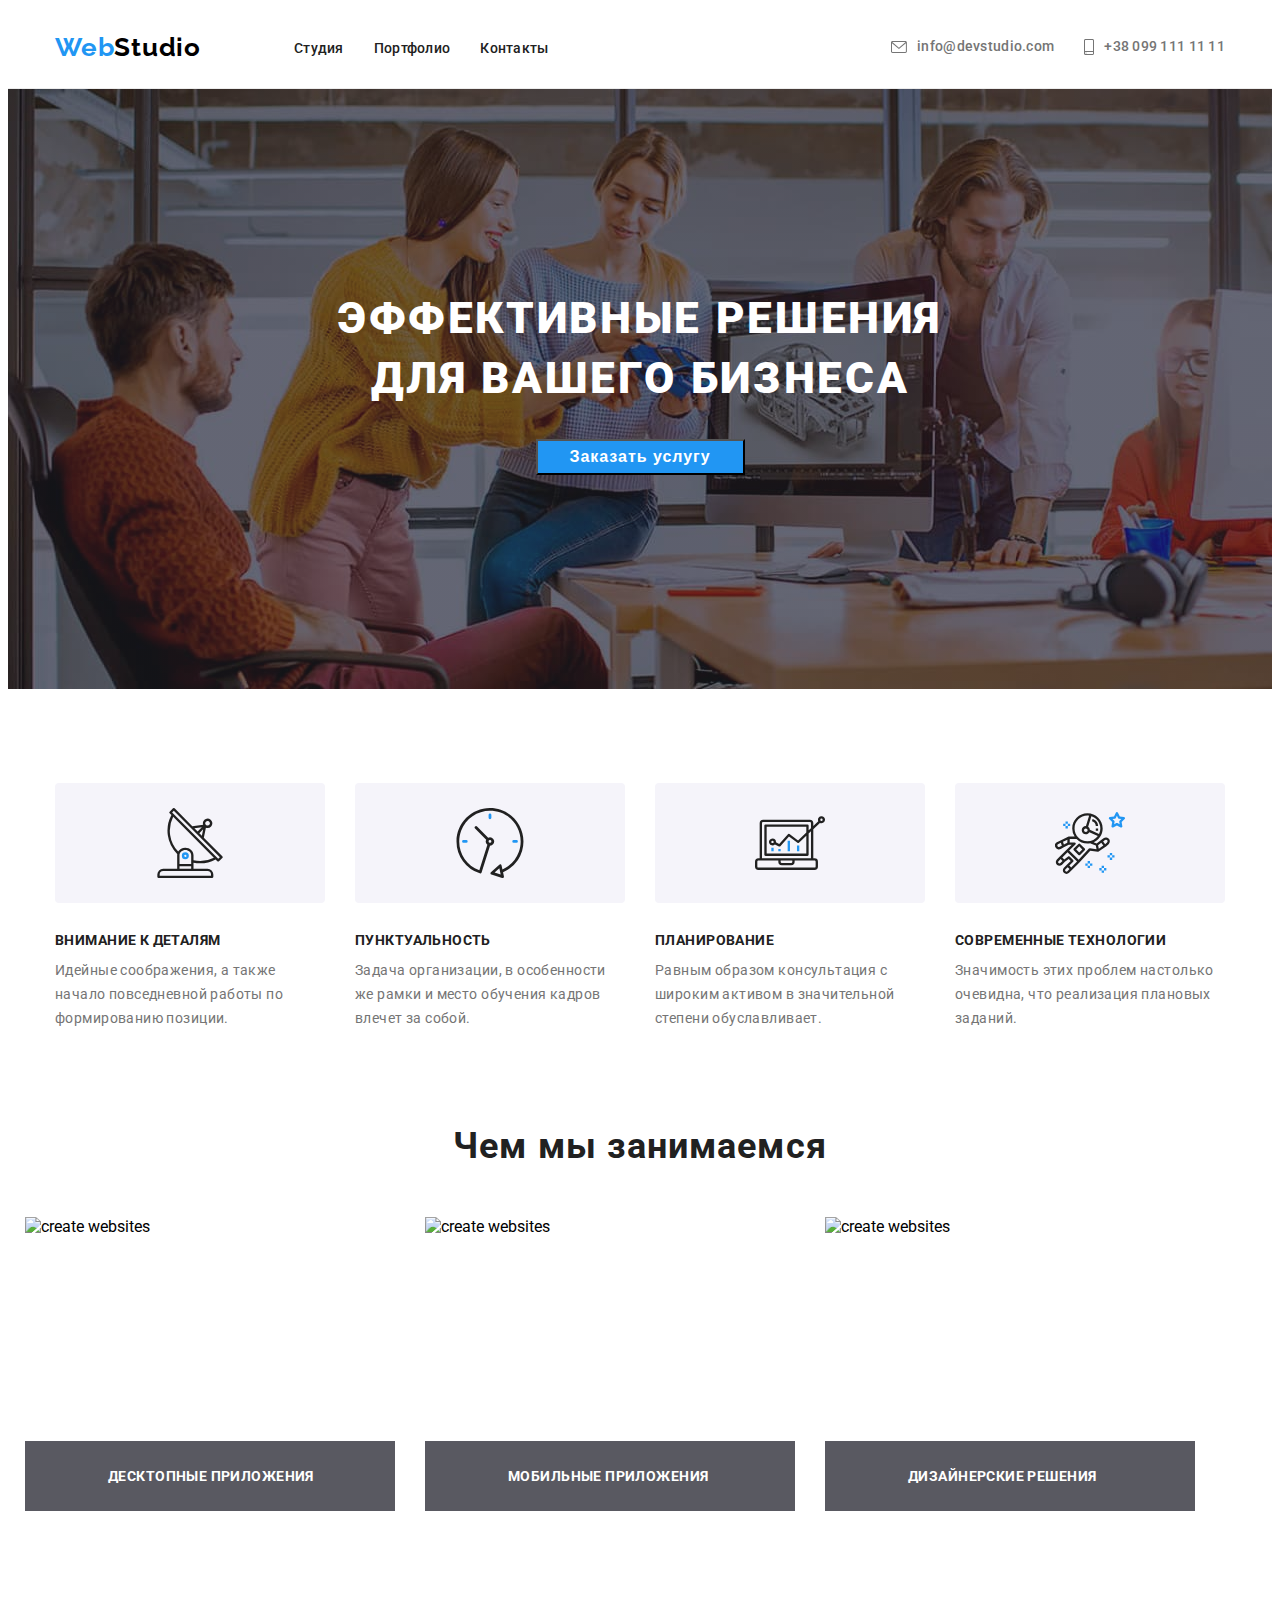
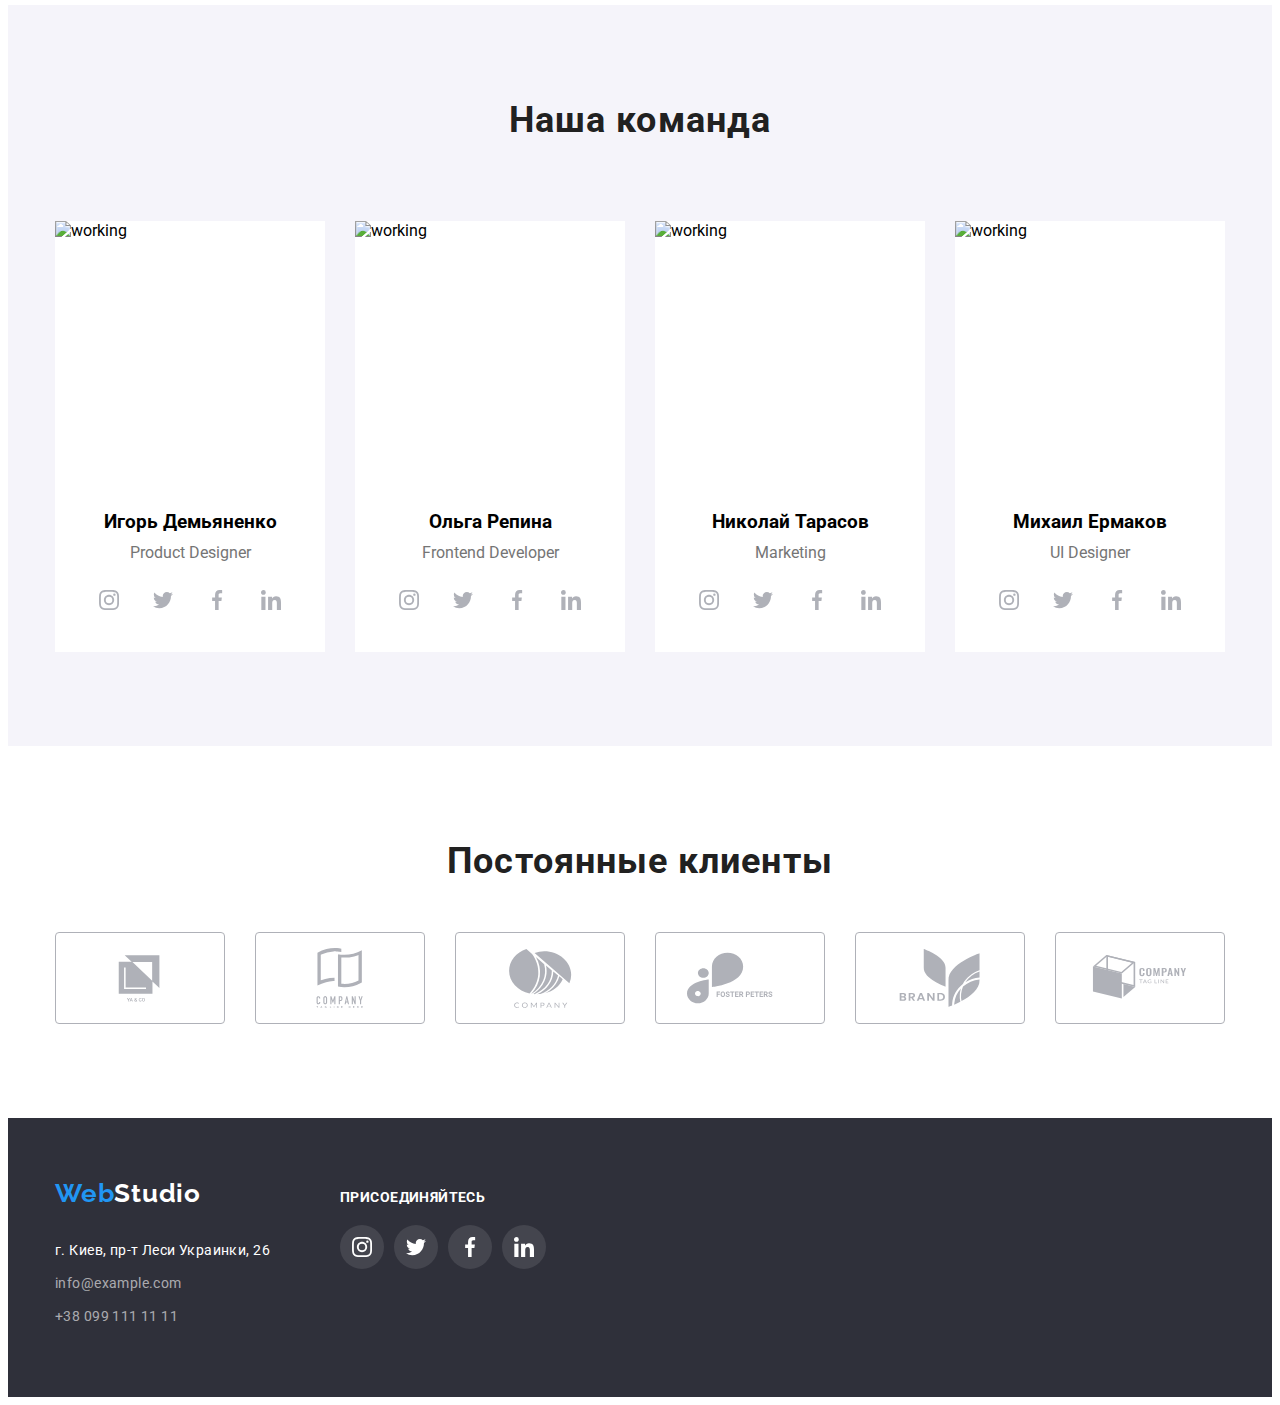
==== commit 25230df2: "/" ====
--- a/index.html
+++ b/index.html
@@ -67,10 +67,9 @@
             
             <div class="backdrop is-hidden"  data-modal>
                 <div class="modal">
-                    <div class="backdrop-form">
                 <button type="button" class="backdrop-btn" data-modal-close>
-                    <svg class="backdrop-icon" width="30" height="30">
-                        <use class="" href="./images/close.svg"></use>
+                    <svg class="backdrop-icon" width="11" height="11">
+                        <use href="./images/sprite.svg#icon-iks"></use>
                     </svg>
                 </button>
                 </div>
--- a/css/styles.css
+++ b/css/styles.css
@@ -64,41 +64,38 @@
   background: rgba(0, 0, 0, 0.2);
   opacity: 1;
   visibility: visible;
-  transition: opacity 250ms var(var(--timing-function));
+  transition: opacity 250ms var(--timing-function), visibility 250ms var(--timing-function);
 }
 
 .backdrop.is-hidden.backdrop-form{
   transform: translate(-50%, -50%) scale(0.5);
 }
 
-.backdrop-form{
-  position: absolute;
-  top: 50%;
-  left: 50%;
-  transform: translate(-50%, -50%) scale(1);
-  min-width: 528px;
-  min-height: 581px;
-  background-color: var(--accent-color);
-  box-shadow: 0px 1px 3px rgba(0, 0, 0, 0.12), 0px 1px 1px rgba(0, 0, 0, 0.14), 0px 2px 1px rgba(0, 0, 0, 0.2);
-  border-radius: 4px;
-  transition: transform 2500ms var(--timing-function);
-}
 
 .backdrop-btn{
   position: absolute;
   top: 8px;
   right: 8px;
+  width: 30px;
+  height: 30px;
   border: 0;
   padding: 0;
   background-color: var(--accent-color);
+  border: 1px solid rgba(0, 0, 0, 0.1);
+  border-radius: 50%;
   cursor: pointer;
-  transition: transform 2500ms var(--timing-function);
+  transition: transform 250ms var(--timing-function);
 }
 
 .backdrop-icon{
+  left: 22.22%;
+  right: 16.67%;
+  top: 16.67%;
+  bottom: 22.22%;
   display: flex;
   align-items: center;
   justify-content: center;
+  fill: #000000;
 }
 
 .backdrop.is-hidden{
@@ -108,11 +105,12 @@
 }
 
 .modal{
+top: 50%;
+left: 50%;
+transform: translate(-50%, -50%) scale(1);
 position: absolute;
 width: 528px;
 height: 581px;
-left: 536px;
-top: 221px;
 
 background: #FFFFFF;
 box-shadow: 0px 1px 3px rgba(0, 0, 0, 0.12),
@@ -189,6 +187,7 @@
   align-items: center;
 
   color: #757575;
+  transform: #757575 250ms var(--timing-function);
 }
 
 .header-btn {
@@ -225,6 +224,7 @@
   line-height: 1.71;
   letter-spacing: 0.03em;
   color: rgba(255, 255, 255, 0.6);
+  transform: rgba(255, 255, 255, 0.6) 250ms var(--timing-function);
 }
 
 .header-title {
@@ -275,6 +275,41 @@
 /*---------------------------------properties--------------------------------*/
 .properties {
   padding-top: 94px;
+}
+
+.thumber-shumber{
+position: relative;
+
+}
+
+.project-overlay{
+position: absolute;
+width: 100%;
+height: 294px;
+background: rgba(33, 150, 243, 0.9);
+bottom: 110px;
+display: none;
+transition: transform 250ms var(--timing-function)
+}
+
+
+.portfolio-pre-title:hover .project-overlay{
+  display: block;
+}
+
+.portfolio-pre:hover{
+transform: translateY(0);
+}
+
+.project-p{
+display: block;
+font-weight: 400;
+font-size: 18px;
+line-height: 1.5;
+color: var(--accent-color);
+padding-top: 63px;
+padding-left: 24px;
+transition: transform 250ms var(--timing-function);
 }
 
 .properties-title {
@@ -401,6 +436,10 @@
   
 }
 
+.portfolio-pre:hover{
+  transform: translateY(0);
+}
+
 .portfolio-pre-title {
   margin-top: 30px;
   display: block;
@@ -410,7 +449,10 @@
 }
 
 .portfolio-list{
+  position: relative;
+  text-decoration: none;
   display: block;
+  transition: box-shadow 250ms cubic-bezier(0.4,0,0.2,1);
 }
 
 .portfolio-list:hover,
@@ -424,6 +466,12 @@
   width: 370px;
   margin-left: 30px;
 }
+
+.thumber{
+  position: relative;
+  overflow: hidden;
+}
+
 .portfolio {
   padding-bottom: 94px;
 }
@@ -630,6 +678,8 @@
 .social-footer:hover,
 .social-footer:focus {
   background-color: var(--button-color);
+  transition: color 250ms var(--timing-function);
+  
 }
 
 .footer-container-ul{
@@ -765,6 +815,8 @@
 .button-social:focus {
   background-color: var(--button-color);
   fill: var(--accent-color);
+    transition: color 250ms var(--timing-function);
+    transition: fill 250ms var(--timing-function);
 }
 
 .clients-container{
@@ -776,7 +828,9 @@
 .client-item:hover,
 .client-item:focus {
   border: 1px solid var(--button-color);
-  fill: var(--button-color)
+  fill: var(--button-color);
+
+    transition: fill 250ms var(--timing-function);
 }
 
 
@@ -789,6 +843,7 @@
   justify-content: center;
   align-items: center;
 fill: var(--icons-color)
+
 }
 
 
@@ -798,6 +853,8 @@
   height :16px;
   fill: currentColor;
   margin-right: 10px;
+  transition: color 250ms var(--timing-function);
+  transition: fill 250ms var(--timing-function);
 }
 .icon-tel:hover,
 .icon-tel:focus,
@@ -806,20 +863,23 @@
 {
   color: var(--accent-color);
   cursor: pointer;
-  fill: var(--button-color)
+  fill: var(--button-color);
 }
 
 .icon-mail {
   width :16px;
   height :12px;
   fill: currentColor;
-margin-right: 10px;
+  margin-right: 10px;
+  transition: color 250ms var(--timing-function);
+  transition: fill 250ms var(--timing-function);
 }
 
 .content-icon{
   width: 70px;
   height: 70px;
   fill: var(--icons-color);
+    transition: fill 250ms var(--timing-function);
 }
 
 .team-icons{
@@ -843,6 +903,7 @@
   height: 44px;
   border-radius: 50%;
   fill:var(--icons-color);
+    transition: fill 250ms var(--timing-function);
 }
 
 .button-social:hover,
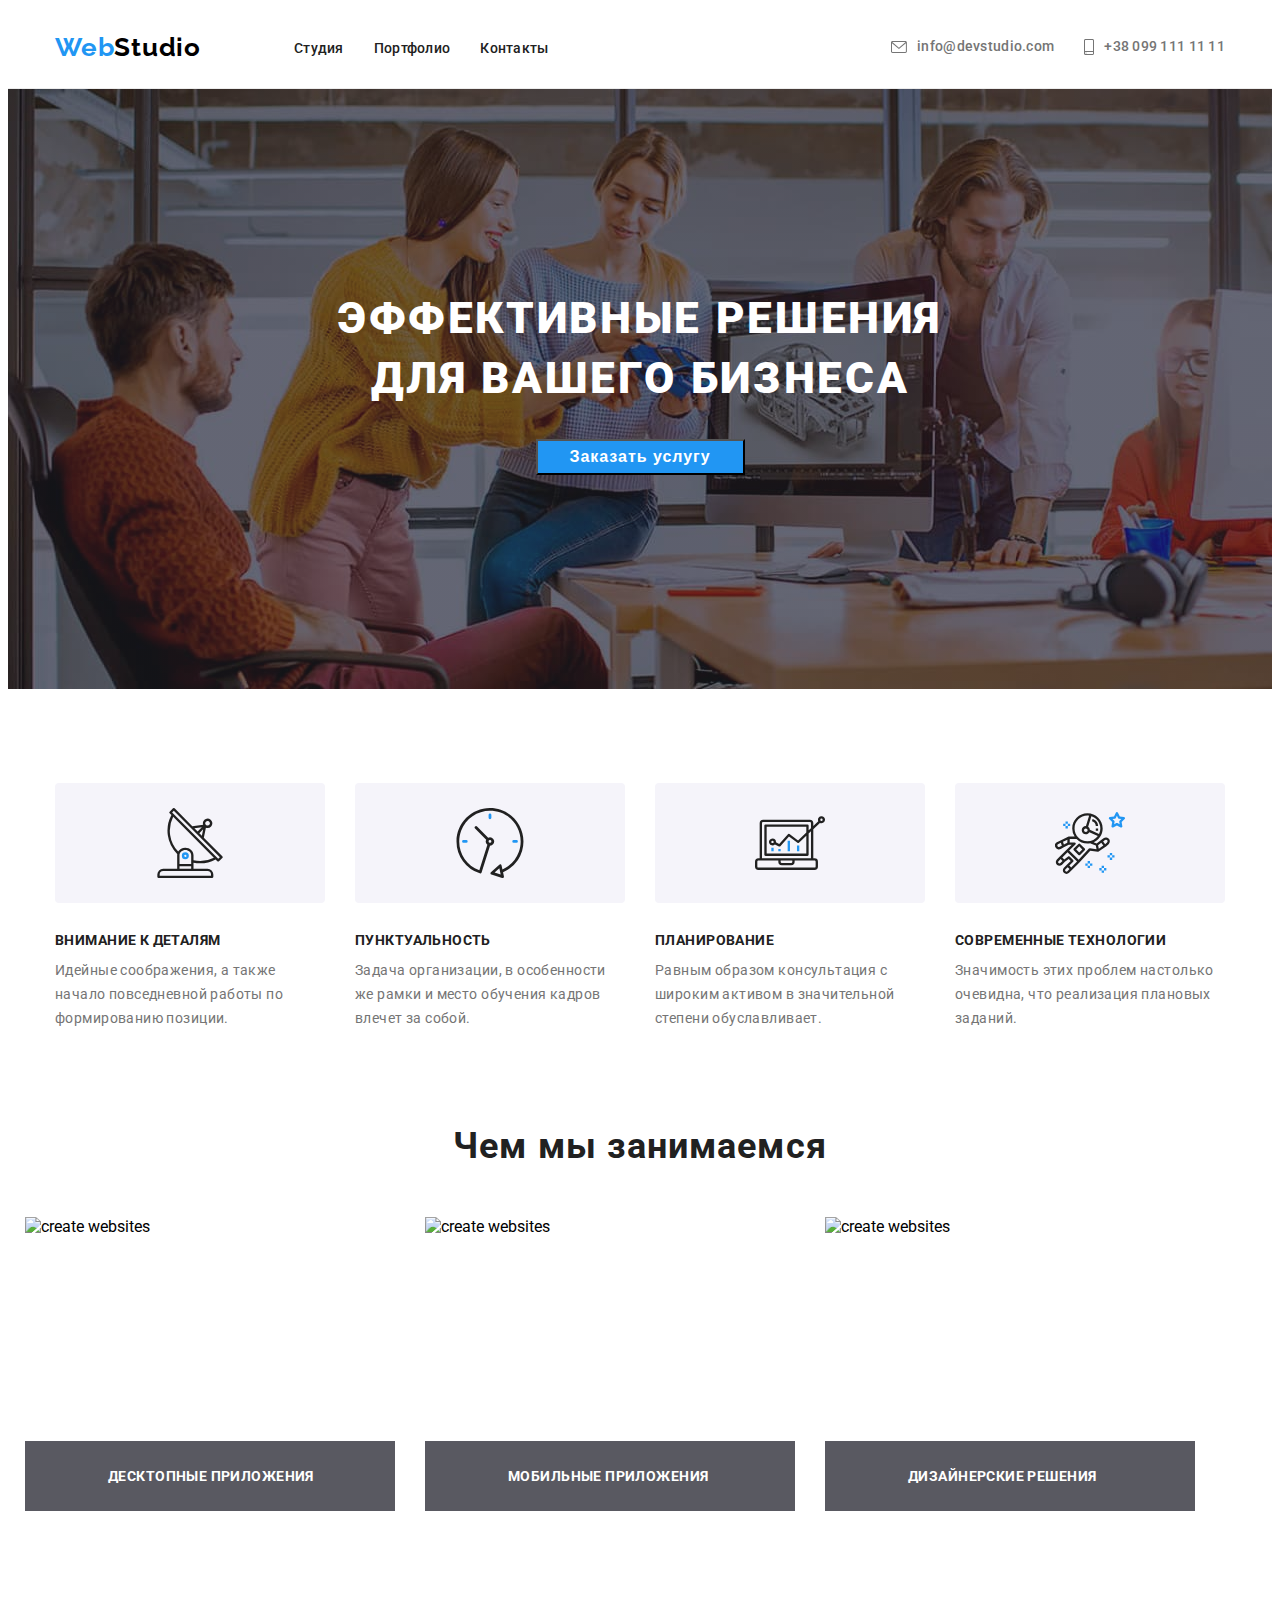
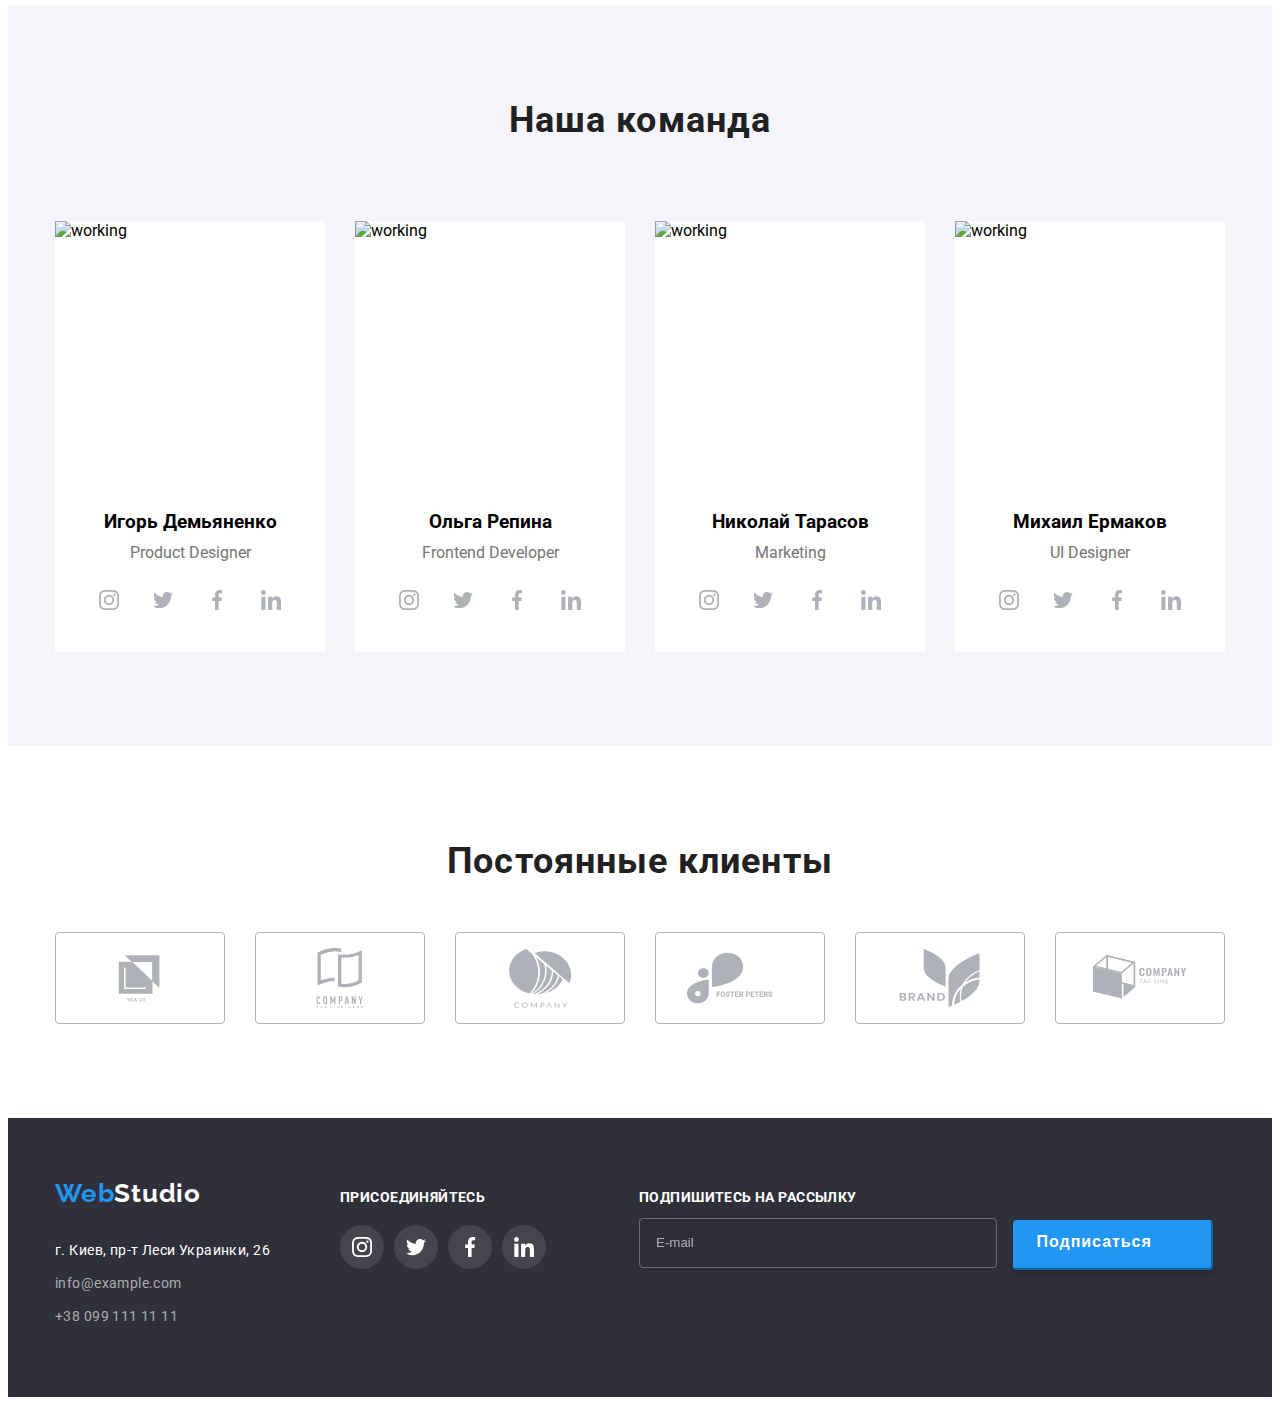
==== commit dd4c578e: "/" ====
--- a/index.html
+++ b/index.html
@@ -69,9 +69,55 @@
                 <div class="modal">
                 <button type="button" class="backdrop-btn" data-modal-close>
                     <svg class="backdrop-icon" width="11" height="11">
-                        <use href="./images/sprite.svg#icon-iks"></use>
+                        <use href="./images/symbol-defs2.1.svg#icon-iks-modal"></use>
                     </svg>
                 </button>
+                <form class="modal-field">
+                    <p class="form-text">Оставьте свои данные, мы вам перезвоним</p>
+                    <div class="form-modal">
+                        <label class="form-label"> <p class="name">Имя</p>
+                            <span class="forma">
+                            <input class="form-input" type="text" name="name" placeholder=" " />
+                            <svg class="form-icon" width="18" height="18">
+                                <use href="./images/symbol-defs2.1.svg#icon-person-black"></use>
+                            </svg>
+                            </span>
+                        </label>
+                    </div>
+                    <div class="form-modal">
+                        <label class="form-label"> <p class="tel">Телефон</p>
+                            <span class="forma">
+                            <input class="form-input" type="tel" name="phone_number" />
+                            <svg class="form-icon" width="18" height="18">
+                                <use href="./images/symbol-defs2.1.svg#icon-phone-black"></use>
+                            </svg>
+                            </span>
+                        </label>
+                    </div>
+                    <div class="form-modal">
+                        <label class="form-label"><p class="mail">Почта</p>
+                            <span class="forma">
+                            <input class="form-input" type="email" name="email" />
+                            <svg class="form-icon" width="18" height="18">
+                                <use href="./images/symbol-defs2.1.svg#icon-email-black"></use>
+                            </svg>
+                            </span>
+                        </label>
+                    </div>
+                    <div class="form-modal">
+                        <label for=" "> <p class="com">Комментарий</p></label>
+                        <textarea name="комментарий" rows="5" placeholder class="comment">Введите текст</textarea>
+                    </div>
+                    <label class="check-text">
+                        <input class="checkbox" type="checkbox" name="check" value="check" />
+                        <span class="check-icon"></span>
+                    
+                        <span class="agree-text">Cоглашаюсь с рассылкой и принимаю</span>
+                        <span class="agree-text bluetext">Условия договора</span>
+                    </label>
+                    
+                    <button class="agree-button" type="submit"><p class="send">Отправить</p></button>
+                </form>
                 </div>
             </div>
         </section>
@@ -411,8 +457,29 @@
                 </a>
             </li>
         </ul>
+    </div>
+    <form class="form">
+        <div class="subscribe-form">
+            <div class="alarm">
+                <p>Подпишитесь на рассылку</p>
+            </div>
+            <div class="form-field">
+                <label>
+                    <input class="subscribe-input" type="email" name="email" placeholder="E-mail" />
+                </label>
+            </div>
+            <div class="form-field">
+                <button type="submit" class="subscribe-button">
+                    <span class="subscribe-label">Подписаться</span>
+                    <span class="subscribe-icon">
+                        <svg class="send" width="24px" height="24px">
+                        </svg>
+                    </span>
+                </button>
+            </div>
         </div>
-    </div>
+    </form>
+</div>
 </footer>
 <script src="./js/modal.js"></script>
 </body>
--- a/css/styles.css
+++ b/css/styles.css
@@ -87,15 +87,9 @@
   transition: transform 250ms var(--timing-function);
 }
 
-.backdrop-icon{
-  left: 22.22%;
-  right: 16.67%;
-  top: 16.67%;
-  bottom: 22.22%;
-  display: flex;
-  align-items: center;
-  justify-content: center;
-  fill: #000000;
+
+.backdrop-icon:hover{
+  fill: var(--button-color);
 }
 
 .backdrop.is-hidden{
@@ -107,8 +101,9 @@
 .modal{
 top: 50%;
 left: 50%;
-transform: translate(-50%, -50%) scale(1);
+transform: translate(-50%, -50%);
 position: absolute;
+padding: 40px;
 width: 528px;
 height: 581px;
 
@@ -118,6 +113,214 @@
 0px 2px 1px rgba(0, 0, 0, 0.2);
 border-radius: 4px;
 }
+
+.form-text{
+  font-weight: 700;
+  font-size: 20px;
+  line-height: 23px;
+  text-align: center;
+  letter-spacing: 0.03em;
+  margin-bottom: 12px;
+  color: #212121;
+}
+
+.form-modal {
+  display: flex;
+  margin-bottom: 4px;
+  flex-direction: column;
+}
+
+/* .form-modal label {
+  margin-bottom: 4px;
+} */
+
+.form-modal input {
+  width: 448px;
+  height: 40px;
+  border: 1px solid rgba(33, 33, 33, 0.2);
+  box-sizing: border-box;
+  border-radius: 4px;
+}
+
+
+
+.form-input {
+  width: 100%;
+  height: 40px;
+  border: 1px solid rgba(33, 33, 33, 0.2);
+  outline: none;
+  box-sizing: border-box;
+  border-radius: 4px;
+  cursor: pointer;
+  padding-left: 42px;
+  transition: color 250ms cubic-bezier(0.4, 0, 0.2, 1);
+}
+
+.form-input + .form-icon:hover,
+.form-input:focus{
+  border-color: var(--button-color);
+  fill: var(--button-color);
+}
+
+.form-input + .form-icon:focus {
+fill: var(--button-color);
+}
+
+.name{
+  font-style: normal;
+  font-weight: 400;
+  font-size: 12px;
+  line-height: 14px;
+  /* identical to box height */
+  letter-spacing: 0.01em;
+  color: #757575;
+}
+
+.tel{
+  font-style: normal;
+  font-weight: 400;
+  font-size: 12px;
+  line-height: 14px;
+  /* identical to box height */
+  
+  letter-spacing: 0.01em;
+  
+  color: #757575;
+}
+
+.com{
+  font-style: normal;
+  font-weight: 400;
+  font-size: 12px;
+  line-height: 14px;
+  /* identical to box height */
+  
+  letter-spacing: 0.01em;
+  
+  color: #757575;
+}
+
+.comment{
+font-style: normal;
+font-weight: 400;
+font-size: 12px;
+line-height: 14px;
+letter-spacing: 0.01em;
+  padding: 12px 16px;
+  border: 1px solid rgba(33, 33, 33, 0.2);
+  border-radius: 4px;
+  color: rgba(117, 117, 117, 0.5);
+  outline: none;
+  resize: none;
+}
+
+.comment:hover,
+.comment:focus{
+border: 1px solid var(--button-color);
+}
+
+.check-text {
+  margin-top: 20px;
+  display: inline-block;
+  padding-left: 12px;
+}
+
+.checkbox {
+  -moz-appearance: none;
+  -webkit-appearance: none;
+  appearance: none;
+  position: absolute;
+}
+
+.check-icon {
+  display: inline-block;
+  width: 16px;
+  height: 15px;
+  background-color: #ffffff;
+  border: 2px solid rgba(0, 0, 0, 1);
+  transition: color 250ms cubic-bezier(0.4, 0, 0.2, 1);
+}
+
+.checkbox:checked+.check-icon {
+  background-color: var(--accent-color);
+  background-image: url(../images/check-icon.svg);
+  background-origin: content-box;
+  background-size: contain;
+  background-position: center;
+  border: 0.2px solid #FFFFFF;
+}
+
+.agree-text {
+font-style: normal;
+font-weight: 400;
+font-size: 14px;
+line-height: 24px;
+/* identical to box height, or 171% */
+
+letter-spacing: 0.03em;
+
+color: #757575;
+}
+
+.checkbox:checked+.check-icon {
+  background-color: var(--accent-color);
+  background-image: url(../images/icon\ check.svg);
+  background-origin: content-box;
+  background-size: contain;
+  background-position: center;
+  border: 0.2px solid #FFFFFF;
+}
+
+.checkbox:focus+.check-icon {
+  border-color: var(--button-color);
+}
+
+.bluetext {
+  color: var(--button-color);
+  text-decoration: underline;
+}
+
+.agree-button{
+  width: 200px;
+  height: 50px;
+  left: 700px;
+  top: 712px;
+    margin-top: 30px;
+    margin-left: 117px;
+  background: #2196F3;
+  /* box-shadow: 0px 4px 4px rgba(0, 0, 0, 0.15); */
+  border-radius: 4px;
+  border-color: var(--button-color);
+}
+
+.agree-button:hover,
+.agree-buttom:focus{
+box-shadow: 0px 4px 4px rgba(0, 0, 0, 0.15);
+}
+
+.send{
+  font-style: normal;
+  font-weight: 700;
+  font-size: 16px;
+  line-height: 30px;
+  /* identical to box height, or 188% */
+  letter-spacing: 0.06em;
+  color: #FFFFFF;
+}
+
+
+.mail{
+font-style: normal;
+font-weight: 400;
+font-size: 12px;
+line-height: 14px;
+/* identical to box height */
+
+letter-spacing: 0.01em;
+
+color: #757575;
+}
+
 /*-------------------------------- header--------------------------------- */
 
 .header {
@@ -142,15 +345,16 @@
 }
 
 .header-link {
-
   position: relative;
   font-weight: 500;
   font-size: 14px;
   line-height: 1.14;
   letter-spacing: 0.02em;
-  
-
   color: #212121;
+  transition: color 250ms var(--timing-function);
+  flex-direction: column;
+
+
 }
 
 .header-link:hover,
@@ -172,11 +376,13 @@
   border-radius: 2px;
   transition: opasity 250ms, cubic-bezier(0.4, 0, 0.2, 1);
   opacity: 0;
+  bottom: -34px;
 }
 
 .header-link:hover::after{
   opacity: 1;
 }
+
 
 .header-tel {
   font-weight: 500;
@@ -187,7 +393,7 @@
   align-items: center;
 
   color: #757575;
-  transform: #757575 250ms var(--timing-function);
+  transform: color 250ms var(--timing-function);
 }
 
 .header-btn {
@@ -243,7 +449,6 @@
 .header-item{
   position: relative;
 }
-
 /* ------------------------------hero--------------------------------- */
 
 .hero {
@@ -277,40 +482,31 @@
   padding-top: 94px;
 }
 
-.thumber-shumber{
+
+.project-overlay{
 position: relative;
-
-}
-
-.project-overlay{
-position: absolute;
-width: 100%;
-height: 294px;
-background: rgba(33, 150, 243, 0.9);
-bottom: 110px;
-display: none;
-transition: transform 250ms var(--timing-function)
-}
-
-
-.portfolio-pre-title:hover .project-overlay{
-  display: block;
-}
-
-.portfolio-pre:hover{
-transform: translateY(0);
-}
+overflow: hidden;
+}
+
 
 .project-p{
-display: block;
+  position: absolute;
+  background-color: rgba(33, 150, 243, 0.9);
 font-weight: 400;
 font-size: 18px;
 line-height: 1.5;
 color: var(--accent-color);
-padding-top: 63px;
+padding-top: 43px;
 padding-left: 24px;
+padding-bottom: 83px;
+width: 100%;
+height: 100%;
+top: 0;
+left: 0;
+transform: translateY(100%);
 transition: transform 250ms var(--timing-function);
 }
+
 
 .properties-title {
   font-weight: bold;
@@ -381,6 +577,7 @@
   padding-right: 22px;
   color: #212121;
   border: none;
+  transition: color 250ms var(--timing-function),background-color 250ms var(--timing-function), box-shadow 250ms var(--timing-function);
 }
 
 .reasons-pre {
@@ -436,9 +633,6 @@
   
 }
 
-.portfolio-pre:hover{
-  transform: translateY(0);
-}
 
 .portfolio-pre-title {
   margin-top: 30px;
@@ -460,6 +654,11 @@
   box-shadow: 0px 1px 1px rgba(0, 0, 0, 0.12),
   0px 4px 4px rgba(0, 0, 0, 0.06),
   1px 4px 6px rgba(0, 0, 0, 0.16);
+}
+
+.portfolio-list:hover .project-p,
+.portfolio-list:focus .project-p{
+  transform: translateY(0%);
 }
 
 .portfolio-o-pre-title{
@@ -561,6 +760,7 @@
 
 /*-----------------------------------footer------------------------------ */
 .footer {
+  position: relative;
   padding-top: 60px;
   padding-bottom: 60px;
   background-color: #2f303a;
@@ -653,8 +853,6 @@
 
 color: #FFFFFF;
 }
-
-
 
 
 .social-footer{
@@ -668,6 +866,7 @@
   display: flex;
   justify-content: center;
   align-items: center;
+  transition: background-color 250ms var(--timing-function);
 }
 
 .footer-actors-icons{
@@ -689,6 +888,115 @@
 
 .footer-section{
     display: flex;
+}
+
+.form-field {
+  display: inline-block;
+  flex-direction: row;
+
+}
+
+.subscribe-label{
+  font-weight: 700;
+  font-size: 16px;
+  line-height: 30px;
+  /* identical to box height, or 188% */
+  
+  letter-spacing: 0.06em;
+  
+  color: #FFFFFF;
+}
+
+.alarm {
+  color: var(--accent-color);
+  font-weight: 700;
+  font-size: 14px;
+  line-height: 1.14;
+  letter-spacing: 0.03em;
+  text-transform: uppercase;
+  margin-bottom: 12px;
+}
+
+.subscribe-input {
+  outline: none;
+  background-color: inherit;
+}
+
+.subscribe-button {
+
+  display: inline-block;
+  align-items: center;
+  justify-content: center;
+
+  width: 200px;
+  height: 50px;
+  margin: 0;
+  margin-left: 12px;
+  padding-bottom: 10px;
+  background-color: var(--button-color);
+  color: var(--title);
+  border-color: var(--button-color);
+  box-shadow: 0px 4px 4px rgba(0, 0, 0, 0.15);
+  border-radius: 4px;
+  cursor: pointer;
+}
+
+.subscribe-icon {
+  margin-left: 10px;
+  background-image: url(../images/icon\ send.svg);
+  background-repeat: no-repeat;
+  background-size: contain;
+  cursor: pointer;
+}
+
+.subscribe-icon::after {
+  content: "";
+  background-position: top;
+}
+
+.form{
+  padding-left: 93px;
+}
+
+
+.form-icon{
+/* transform: translateY(-30px);
+display: flex; */
+position: absolute;
+left: 15px;
+margin-top: 10px;
+/* margin-left: 12px; */
+align-items: center;
+justify-content: center;
+
+}
+
+.forma{
+  position: relative;
+  transform: translateY(50%);
+}
+
+.form-icon:hover
+.form-icon:focus{
+  fill: var(--button-color);
+  transition: fill 250ms var(--timing-function);
+}
+
+.form-field input {
+  width: 358px;
+  height: 50px;
+
+  padding: 15px 16px;
+  border: 1px solid rgba(255, 255, 255, 0.3);
+  box-sizing: border-box;
+
+  filter: drop-shadow(0px 4px 4px rgba(0, 0, 0, 0.15));
+  border-radius: 4px;
+  /* background-color: rgba(255, 255, 255, 0.3); */
+}
+
+.form-field input::placeholder {
+  color: rgba(255, 255, 255, 0.6);
 }
 
 /*------------------------------activity----------------------------------*/
@@ -815,8 +1123,6 @@
 .button-social:focus {
   background-color: var(--button-color);
   fill: var(--accent-color);
-    transition: color 250ms var(--timing-function);
-    transition: fill 250ms var(--timing-function);
 }
 
 .clients-container{
@@ -842,7 +1148,8 @@
   display: flex;
   justify-content: center;
   align-items: center;
-fill: var(--icons-color)
+  fill: var(--icons-color);
+  transition: fill 250ms var(--timing-function), border 250ms var(--timing-function);
 
 }
 
@@ -871,8 +1178,6 @@
   height :12px;
   fill: currentColor;
   margin-right: 10px;
-  transition: color 250ms var(--timing-function);
-  transition: fill 250ms var(--timing-function);
 }
 
 .content-icon{
@@ -903,7 +1208,7 @@
   height: 44px;
   border-radius: 50%;
   fill:var(--icons-color);
-    transition: fill 250ms var(--timing-function);
+    transition: fill 250ms var(--timing-function), background-color 250ms var(--timing-function);
 }
 
 .button-social:hover,
